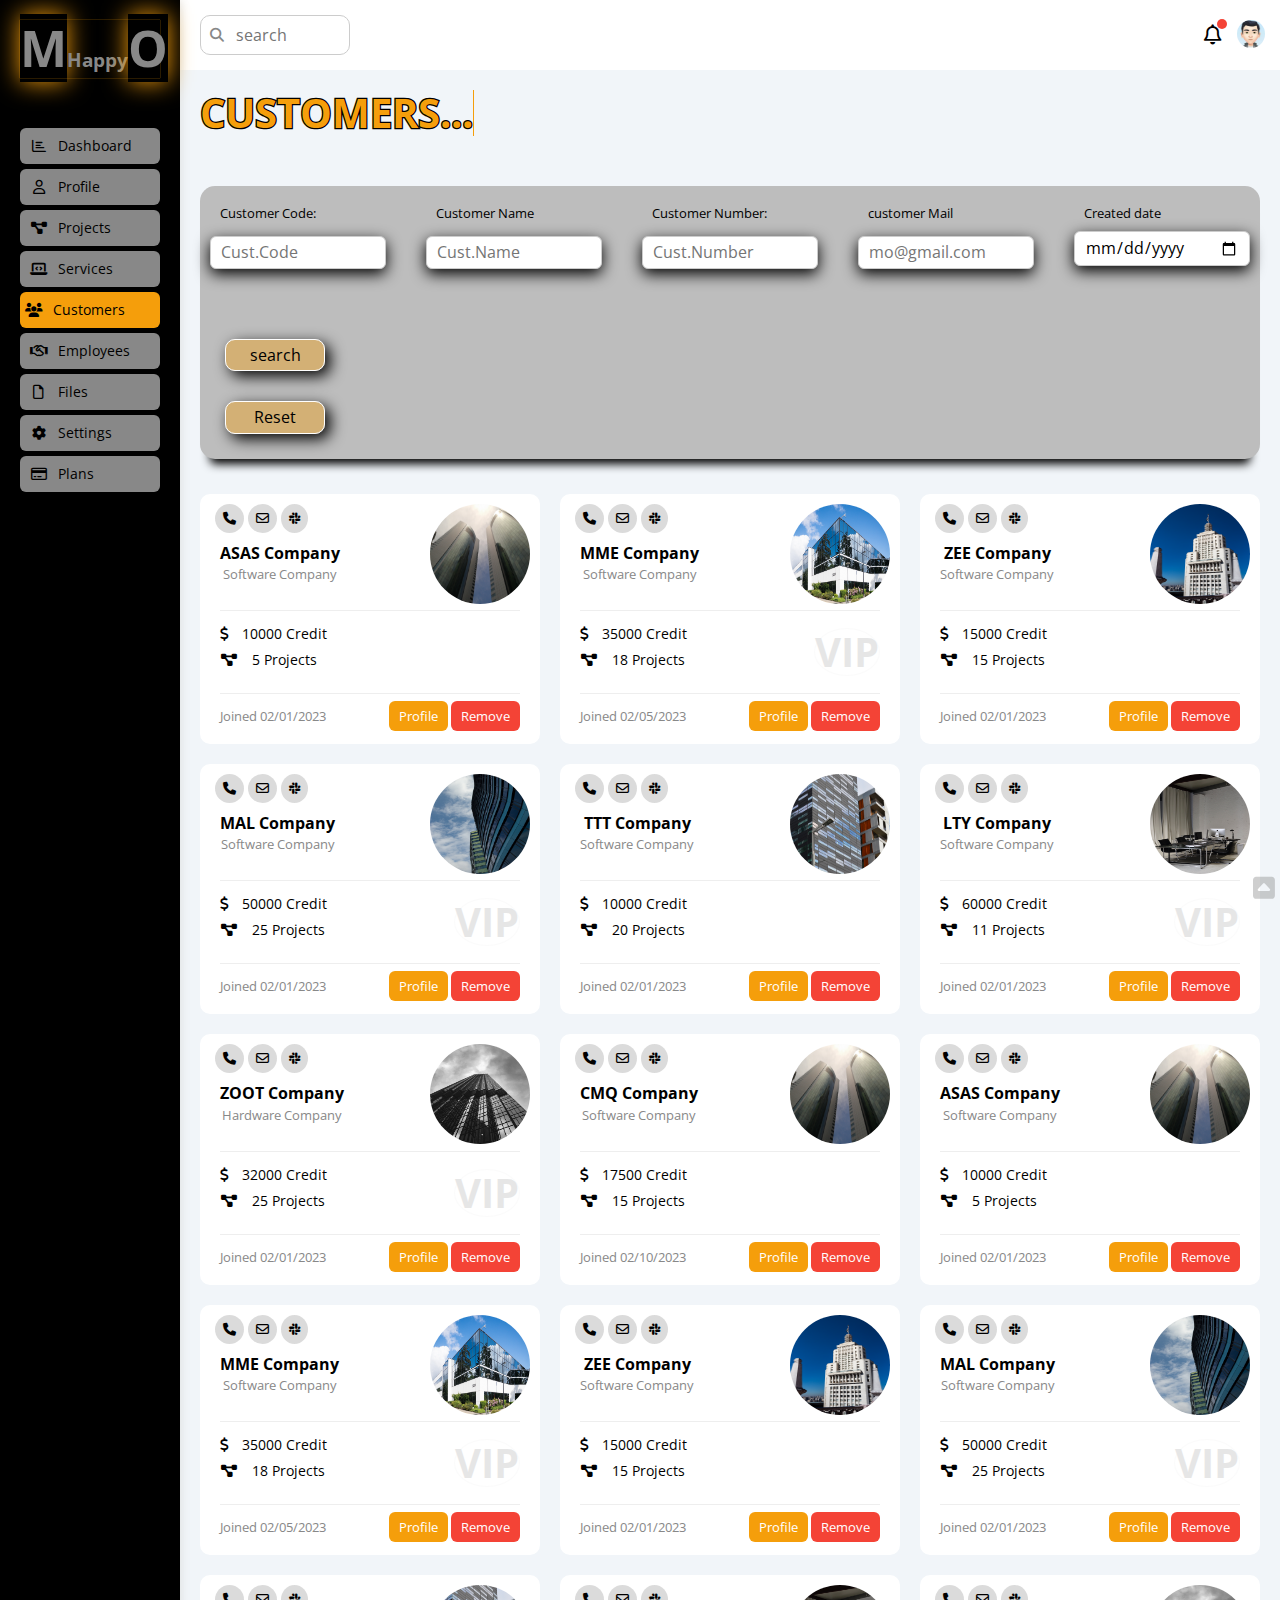
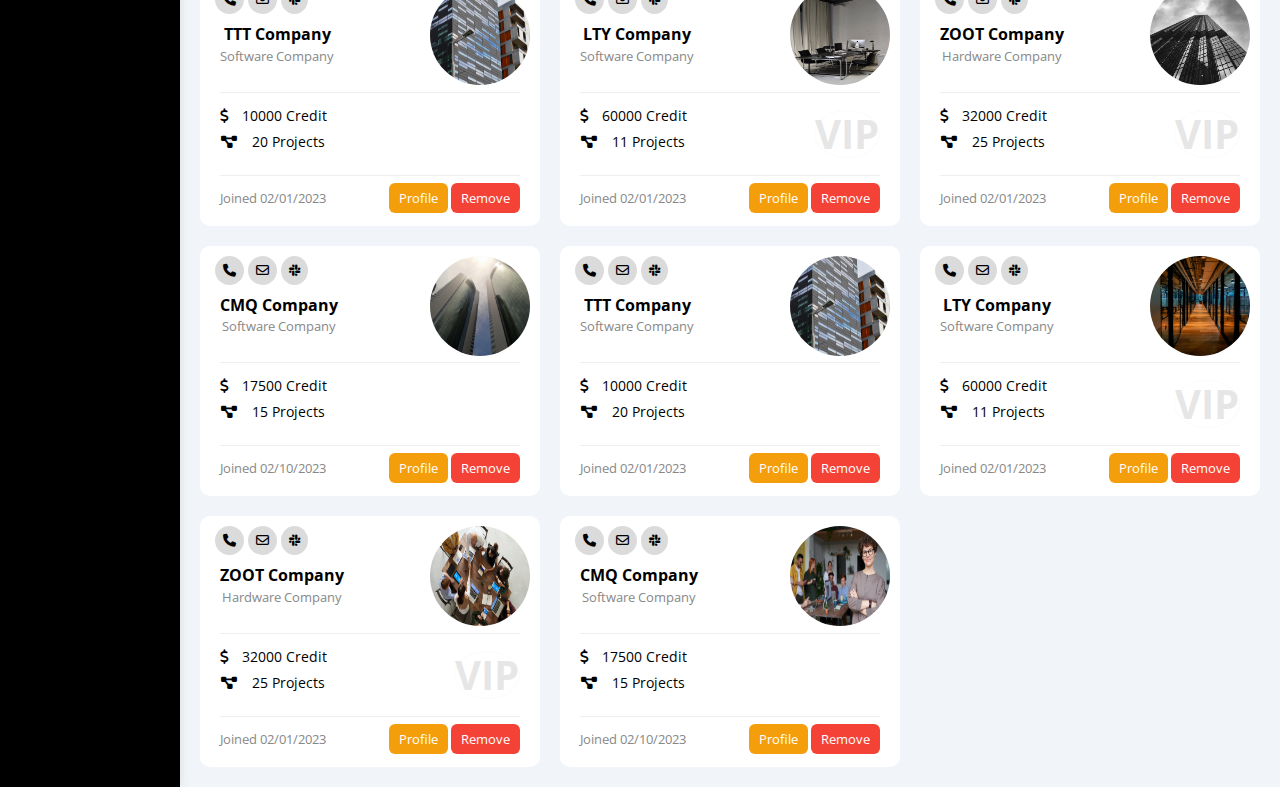
==== Customers.html @ 17604e3a "push the system to public" ====
<!DOCTYPE html>
<html lang="en">
<head>
    <meta charset="UTF-8">
    <meta http-equiv="X-UA-Compatible" content="IE=edge">
    <meta name="viewport" content="width=device-width, initial-scale=1.0">
    <title>MoHappy</title>
    <!-- icons file -->
    <link rel="stylesheet" href="css/normalized.css">
    <link rel="stylesheet" href="css/all.min.css">
    <link rel="stylesheet" href="css/framework.css">
    <link rel="stylesheet" href="css/master.css">
    <!-- google font -->
    <link rel="preconnect" href="https://fonts.googleapis.com">
    <link rel="preconnect" href="https://fonts.gstatic.com" crossorigin>
    <link href="https://fonts.googleapis.com/css2?family=Open+Sans:wght@400;700&family=Rowdies:wght@300;400&family=Work+Sans:ital,wght@0,100;0,300;0,400;0,500;0,600;0,700;0,800;1,100;1,800;1,900&display=swap" rel="stylesheet">
</head>
<body>
   <div class="page d-flex ">
    <div class="sidebar bg-white p-20 po-rel">
        <h3 class="po-rel txt-c mt-0"><span>M</span>Happy<span>O</span></h3>
        <ul>
          <li>
              <a class="d-flex align-center fs-14 c-black rad-6 p-10" href="index.html">
                <i class="fa-regular fa-chart-bar fa-fw"></i>
                <span>Dashboard</span>
              </a>
            </li>
            <li>
              <a class="d-flex align-center fs-14 c-black rad-6 p-10" href="profile.html">
                <i class="fa-regular fa-user fa-fw"></i>
                <span>Profile</span>
              </a>
            </li>
            <li>
              <a class="d-flex align-center fs-14 c-black rad-6 p-10" href="projects.html">
                <i class="fa-solid fa-diagram-project fa-fw"></i>
                <span>Projects</span>
              </a>
            </li>
            <li>
              <a class=" d-flex align-center fs-14 c-black rad-6 p-10" href="Services.html">
                <i class="fa-solid fa-laptop-code fa-fw"></i>
                <span>Services</span>
              </a>
            </li>
            <li>
              <a class="active d-flex align-center fs-14 c-black rad-6 p-10" href="Customers.html">
                <i class="fa-solid fa-users fa-fw"></i>
                <span>Customers</span>
              </a>
            </li>
            <li>
              <a class="d-flex align-center fs-14 c-black rad-6 p-10" href="Employees.html">
                <i class="fa-regular fa-handshake fa-fw"></i>
                <span>Employees</span>
              </a>
            </li>
            <li>
              <a class="d-flex align-center fs-14 c-black rad-6 p-10" href="files.html">
                <i class="fa-regular fa-file fa-fw"></i>
                <span>Files</span>
              </a>
            </li>
            <li>
              <a class="d-flex align-center fs-14 c-black rad-6 p-10" href="settings.html">
                <i class="fa-solid fa-gear fa-fw"></i>
                <span>Settings</span>
              </a>
            </li>
            <li>
              <a class="d-flex align-center fs-14 c-black rad-6 p-10" href="plans.html">
                <i class="fa-regular fa-credit-card fa-fw"></i>
                <span>Plans</span>
              </a>
            </li>
      </ul>
    </div>
    <a href="#head">
      <i class="arrow fa-solid fa-square-caret-up"></i>
    </a>
    <div class="content w-full ov-hd">
      <div  id="head" class="head bg-white p-15 between-flex">
        <div class="search po-rel">
          <input class="p-10 bord rad-10" type="search" placeholder="search">
        </div>
        <div class="icons d-flex align-center">
          <span class="notifications po-rel ">
            <i class="fa-regular fa-bell fa-lg"></i>
          </span>
          <img src="imgs/ava.png" alt="">
        </div>
      </div>
      <!-- end head  -->
      <h1 data-text="Customers..." class="po-rel">Customers...</h1>
      <!-- start inputs  -->
      <div class="inputs d-grid m-20 mb-25 p-10 bg-white rad-10">
        <div class="mb-15">
          <label class="fs-13 c-black d-block mb-5 p-10  curs" for="second-in">Customer Code:</label>
          <input
            class="input-serach b-none border-ccc p-10 rad-6 d-block w-full btn-shape"
            type="search"
            id="second-in"
            placeholder="Cust.Code"
          >
        </div>
        <div class="mb-15">
          <label class="fs-13 c-black d-block mb-5 p-10 curs" for="third-in">Customer Name</label>
          <input
            class="input-serach b-none border-ccc p-10 rad-6 d-block w-full btn-shape"
            id="third-in"
            type="search"
            placeholder="Cust.Name"
          >
        </div>
        <div class="mb-15">
          <label class="fs-13 c-black d-block mb-5 p-10  curs" for="first-in">Customer Number:</label>
          <input
            class="input-serach b-none border-ccc p-10 rad-6 d-block w-full btn-shape"
            type="search"
            id="first-in"
            placeholder="Cust.Number"
          >
        </div>
        <div class="mb-15">
          <label class="fs-13 c-black d-block mb-5 p-10 curs" for="fourth-in">customer Mail</label>
          <input
            class="input-serach b-none border-ccc p-10 rad-6 d-block w-full btn-shape"
            type="email"
            id="fourth-in"
            placeholder="mo@gmail.com"
            
          >
        </div>
        <div class="mb-15">
          <label class="fs-13 c-black d-block p-10 curs" for="last">Created date</label>
          <input
            class="input-serach b-none border-ccc p-10 rad-6 d-block w-full btn-shape"
            id="last"
            type="date"
          >
        </div>
        <div class="">
          <input  class="sumbit curs btn-shape m-15" type="submit" value="search">
          <input  class="sumbit curs btn-shape m-15" type="reset">
        </div>
      </div>
      <!-- end inputs  -->
      <div class="Customers-page d-grid m-20 gap-20">
        <div class="customer bg-white p-20 po-rel rad-10 trans heig-100 hov">
            <div class="contact">
            <i class="fa-solid fa-phone"></i>
            <i class="fa-regular fa-envelope"></i>
            <i class="fa-brands fa-slack"></i>
            </div>
            <div class="txt-c">
                <img class="rad-half w-100p hei-100 mt-10 mb-10" src="imgs/comp8.jpg" alt="">
                <h4 class="m-0">ASAS Company</h4>
                <p class="c-grey fs-13 mt-5 mb-0">Software Company</p>
            </div>
            <div class="icons po-rel fs-14 ">
                <div class="mb-10">
                  <i class="fa-solid fa-dollar-sign"></i>
                    <span>10000 Credit</span>
                </div>
                <div class="mb-10">
                  <i class="fa-solid fa-diagram-project fa-fw"></i>
                  <span>5 Projects</span>
                </div>
            </div>
            <div class="info between-flex fs-13">
                <span class="c-grey">Joined 02/01/2023</span>
                <div>
                  <a class="bg-orange c-white btn-shape" href="profile.html">Profile</a>
                  <a class="bg-red c-white btn-shape" href="#">Remove</a>
                </div>
              </div>
        </div>
        <div class="customer bg-white p-20 po-rel rad-10 trans heig-100 hov">
            <div class="contact">
            <i class="fa-solid fa-phone"></i>
            <i class="fa-regular fa-envelope"></i>
            <i class="fa-brands fa-slack"></i>
            </div>
            <div class="txt-c">
                <img class="rad-half w-100p hei-100 mt-10 mb-10" src="imgs/comp3.jpg" alt="">
                <h4 class="m-0">MME Company</h4>
                <p class="c-grey fs-13 mt-5 mb-0">Software Company</p>
            </div>
            <div class="icons po-rel fs-14 ">
                <div class="mb-10">
                  <i class="fa-solid fa-dollar-sign"></i>
                    <span>35000 Credit</span>
                </div>
                <div class="mb-10">
                  <i class="fa-solid fa-diagram-project fa-fw"></i>
                  <span>18 Projects</span>
                </div>
                <span class="vip fw-bold c-grey">VIP</span>
            </div>
            <div class="info between-flex fs-13">
                <span class="c-grey">Joined 02/05/2023</span>
                <div>
                  <a class="bg-orange c-white btn-shape" href="profile.html">Profile</a>
                  <a class="bg-red c-white btn-shape" href="#">Remove</a>
                </div>
              </div>
        </div>
        <div class="customer bg-white p-20 po-rel rad-10 trans heig-100 hov">
            <div class="contact">
            <i class="fa-solid fa-phone"></i>
            <i class="fa-regular fa-envelope"></i>
            <i class="fa-brands fa-slack"></i>
            </div>
            <div class="txt-c">
              <img class="rad-half w-100p hei-100 mt-10 mb-10" src="imgs/comp2.jpg" alt="">
              <h4 class="m-0">ZEE Company</h4>
              <p class="c-grey fs-13 mt-5 mb-0">Software Company</p>
          </div>
            <div class="icons po-rel fs-14 ">
                <div class="mb-10">
                  <i class="fa-solid fa-dollar-sign"></i>
                    <span>15000 Credit</span>
                </div>
                <div class="mb-10">
                  <i class="fa-solid fa-diagram-project fa-fw"></i>
                  <span>15 Projects</span>
                </div>
            </div>
            <div class="info between-flex fs-13">
                <span class="c-grey">Joined 02/01/2023</span>
                <div>
                  <a class="bg-orange c-white btn-shape" href="profile.html">Profile</a>
                  <a class="bg-red c-white btn-shape" href="#">Remove</a>
                </div>
              </div>
        </div>
        <div class="customer bg-white p-20 po-rel rad-10 trans heig-100 hov">
            <div class="contact">
            <i class="fa-solid fa-phone"></i>
            <i class="fa-regular fa-envelope"></i>
            <i class="fa-brands fa-slack"></i>
            </div>
            <div class="txt-c">
              <img class="rad-half w-100p hei-100 mt-10 mb-10" src="imgs/comp6.jpg" alt="">
              <h4 class="m-0">MAL  Company</h4>
              <p class="c-grey fs-13 mt-5 mb-0">Software Company</p>
          </div>
            <div class="icons po-rel fs-14 ">
                <div class="mb-10">
                  <i class="fa-solid fa-dollar-sign"></i>
                    <span>50000 Credit</span>
                </div>
                <div class="mb-10">
                  <i class="fa-solid fa-diagram-project fa-fw"></i>
                  <span>25 Projects</span>
                </div>
               
                <span class="vip fw-bold c-grey">VIP</span>
            </div>
            <div class="info between-flex fs-13">
                <span class="c-grey">Joined 02/01/2023</span>
                <div>
                  <a class="bg-orange c-white btn-shape" href="profile.html">Profile</a>
                  <a class="bg-red c-white btn-shape" href="#">Remove</a>
                </div>
              </div>
        </div>
        <div class="customer bg-white p-20 po-rel rad-10 trans heig-100 hov">
            <div class="contact">
            <i class="fa-solid fa-phone"></i>
            <i class="fa-regular fa-envelope"></i>
            <i class="fa-brands fa-slack"></i>
            </div>
            <div class="txt-c">
                <img class="rad-half w-100p hei-100 mt-10 mb-10" src="imgs/comp4.jpg" alt="">
                <h4 class="m-0">TTT Company</h4>
                <p class="c-grey fs-13 mt-5 mb-0">Software Company</p>
            </div>
            <div class="icons po-rel fs-14 ">
                <div class="mb-10">
                  <i class="fa-solid fa-dollar-sign"></i>
                    <span>10000 Credit</span>
                </div>
                <div class="mb-10">
                  <i class="fa-solid fa-diagram-project fa-fw"></i>
                  <span>20 Projects</span>
                </div>
            </div>
            <div class="info between-flex fs-13">
                <span class="c-grey">Joined 02/01/2023</span>
                <div>
                  <a class="bg-orange c-white btn-shape" href="profile.html">Profile</a>
                  <a class="bg-red c-white btn-shape" href="#">Remove</a>
                </div>
              </div>
        </div>
        <div class="customer bg-white p-20 po-rel rad-10 trans heig-100 hov">
            <div class="contact">
            <i class="fa-solid fa-phone"></i>
            <i class="fa-regular fa-envelope"></i>
            <i class="fa-brands fa-slack"></i>
            </div>
            <div class="txt-c">
                <img class="rad-half w-100p hei-100 mt-10 mb-10" src="imgs/comp7.jpg" alt="">
                <h4 class="m-0">LTY Company</h4>
                <p class="c-grey fs-13 mt-5 mb-0">Software Company</p>
            </div>
            <div class="icons po-rel fs-14 ">
                <div class="mb-10">
                  <i class="fa-solid fa-dollar-sign"></i>
                    <span>60000 Credit</span>
                </div>
                <div class="mb-10">
                  <i class="fa-solid fa-diagram-project fa-fw"></i>
                  <span>11 Projects</span>
                </div>
                <span class="vip fw-bold c-grey">VIP</span>
            </div>
            <div class="info between-flex fs-13">
                <span class="c-grey">Joined 02/01/2023</span>
                <div>
                  <a class="bg-orange c-white btn-shape" href="profile.html">Profile</a>
                  <a class="bg-red c-white btn-shape" href="#">Remove</a>
                </div>
              </div>
        </div>
        <div class="customer bg-white p-20 po-rel rad-10 trans heig-100 hov">
            <div class="contact">
            <i class="fa-solid fa-phone"></i>
            <i class="fa-regular fa-envelope"></i>
            <i class="fa-brands fa-slack"></i>
            </div>
            <div class="txt-c">
                <img class="rad-half w-100p hei-100 mt-10 mb-10" src="imgs/comp9.jpg" alt="">
                <h4 class="m-0">ZOOT Company</h4>
                <p class="c-grey fs-13 mt-5 mb-0">Hardware Company</p>
            </div>
            <div class="icons po-rel fs-14 ">
                <div class="mb-10">
                  <i class="fa-solid fa-dollar-sign"></i>
                    <span>32000 Credit</span>
                </div>
                <div class="mb-10">
                  <i class="fa-solid fa-diagram-project fa-fw"></i>
                  <span>25 Projects</span>
                </div>
                
                <span class="vip fw-bold c-grey">VIP</span>
            </div>
            <div class="info between-flex fs-13">
                <span class="c-grey">Joined 02/01/2023</span>
                <div>
                  <a class="bg-orange c-white btn-shape" href="profile.html">Profile</a>
                  <a class="bg-red c-white btn-shape" href="#">Remove</a>
                </div>
              </div>
        </div>
        <div class="customer bg-white p-20 po-rel rad-10 trans heig-100 hov">
            <div class="contact">
            <i class="fa-solid fa-phone"></i>
            <i class="fa-regular fa-envelope"></i>
            <i class="fa-brands fa-slack"></i>
            </div>
            <div class="txt-c">
                <img class="rad-half w-100p hei-100 mt-10 mb-10" src="imgs/comp8.jpg" alt="">
                <h4 class="m-0">CMQ Company</h4>
                <p class="c-grey fs-13 mt-5 mb-0">Software Company</p>
            </div>
            <div class="icons po-rel fs-14 ">
                <div class="mb-10">
                  <i class="fa-solid fa-dollar-sign"></i>
                    <span>17500 Credit</span>
                </div>
                <div class="mb-10">
                  <i class="fa-solid fa-diagram-project fa-fw"></i>
                  <span>15 Projects</span>
                </div>
            </div>
            <div class="info between-flex fs-13">
                <span class="c-grey">Joined 02/10/2023</span>
                <div>
                  <a class="bg-orange c-white btn-shape" href="profile.html">Profile</a>
                  <a class="bg-red c-white btn-shape" href="#">Remove</a>
                </div>
              </div>
        </div>
        <div class="customer bg-white p-20 po-rel rad-10 trans heig-100 hov">
            <div class="contact">
            <i class="fa-solid fa-phone"></i>
            <i class="fa-regular fa-envelope"></i>
            <i class="fa-brands fa-slack"></i>
            </div>
            <div class="txt-c">
                <img class="rad-half w-100p hei-100 mt-10 mb-10" src="imgs/comp8.jpg" alt="">
                <h4 class="m-0">ASAS Company</h4>
                <p class="c-grey fs-13 mt-5 mb-0">Software Company</p>
            </div>
            <div class="icons po-rel fs-14 ">
                <div class="mb-10">
                  <i class="fa-solid fa-dollar-sign"></i>
                    <span>10000 Credit</span>
                </div>
                <div class="mb-10">
                  <i class="fa-solid fa-diagram-project fa-fw"></i>
                  <span>5 Projects</span>
                </div>
            </div>
            <div class="info between-flex fs-13">
                <span class="c-grey">Joined 02/01/2023</span>
                <div>
                  <a class="bg-orange c-white btn-shape" href="profile.html">Profile</a>
                  <a class="bg-red c-white btn-shape" href="#">Remove</a>
                </div>
              </div>
        </div>
        <div class="customer bg-white p-20 po-rel rad-10 trans heig-100 hov">
            <div class="contact">
            <i class="fa-solid fa-phone"></i>
            <i class="fa-regular fa-envelope"></i>
            <i class="fa-brands fa-slack"></i>
            </div>
            <div class="txt-c">
                <img class="rad-half w-100p hei-100 mt-10 mb-10" src="imgs/comp3.jpg" alt="">
                <h4 class="m-0">MME Company</h4>
                <p class="c-grey fs-13 mt-5 mb-0">Software Company</p>
            </div>
            <div class="icons po-rel fs-14 ">
                <div class="mb-10">
                  <i class="fa-solid fa-dollar-sign"></i>
                    <span>35000 Credit</span>
                </div>
                <div class="mb-10">
                  <i class="fa-solid fa-diagram-project fa-fw"></i>
                  <span>18 Projects</span>
                </div>
                <span class="vip fw-bold c-grey">VIP</span>
            </div>
            <div class="info between-flex fs-13">
                <span class="c-grey">Joined 02/05/2023</span>
                <div>
                  <a class="bg-orange c-white btn-shape" href="profile.html">Profile</a>
                  <a class="bg-red c-white btn-shape" href="#">Remove</a>
                </div>
              </div>
        </div>
        <div class="customer bg-white p-20 po-rel rad-10 trans heig-100 hov">
            <div class="contact">
            <i class="fa-solid fa-phone"></i>
            <i class="fa-regular fa-envelope"></i>
            <i class="fa-brands fa-slack"></i>
            </div>
            <div class="txt-c">
              <img class="rad-half w-100p hei-100 mt-10 mb-10" src="imgs/comp2.jpg" alt="">
              <h4 class="m-0">ZEE Company</h4>
              <p class="c-grey fs-13 mt-5 mb-0">Software Company</p>
          </div>
            <div class="icons po-rel fs-14 ">
                <div class="mb-10">
                  <i class="fa-solid fa-dollar-sign"></i>
                    <span>15000 Credit</span>
                </div>
                <div class="mb-10">
                  <i class="fa-solid fa-diagram-project fa-fw"></i>
                  <span>15 Projects</span>
                </div>
            </div>
            <div class="info between-flex fs-13">
                <span class="c-grey">Joined 02/01/2023</span>
                <div>
                  <a class="bg-orange c-white btn-shape" href="profile.html">Profile</a>
                  <a class="bg-red c-white btn-shape" href="#">Remove</a>
                </div>
              </div>
        </div>
        <div class="customer bg-white p-20 po-rel rad-10 trans heig-100 hov">
            <div class="contact">
            <i class="fa-solid fa-phone"></i>
            <i class="fa-regular fa-envelope"></i>
            <i class="fa-brands fa-slack"></i>
            </div>
            <div class="txt-c">
              <img class="rad-half w-100p hei-100 mt-10 mb-10" src="imgs/comp6.jpg" alt="">
              <h4 class="m-0">MAL  Company</h4>
              <p class="c-grey fs-13 mt-5 mb-0">Software Company</p>
          </div>
            <div class="icons po-rel fs-14 ">
                <div class="mb-10">
                  <i class="fa-solid fa-dollar-sign"></i>
                    <span>50000 Credit</span>
                </div>
                <div class="mb-10">
                  <i class="fa-solid fa-diagram-project fa-fw"></i>
                  <span>25 Projects</span>
                </div>
               
                <span class="vip fw-bold c-grey">VIP</span>
            </div>
            <div class="info between-flex fs-13">
                <span class="c-grey">Joined 02/01/2023</span>
                <div>
                  <a class="bg-orange c-white btn-shape" href="profile.html">Profile</a>
                  <a class="bg-red c-white btn-shape" href="#">Remove</a>
                </div>
              </div>
        </div>
        <div class="customer bg-white p-20 po-rel rad-10 trans heig-100 hov">
            <div class="contact">
            <i class="fa-solid fa-phone"></i>
            <i class="fa-regular fa-envelope"></i>
            <i class="fa-brands fa-slack"></i>
            </div>
            <div class="txt-c">
                <img class="rad-half w-100p hei-100 mt-10 mb-10" src="imgs/comp4.jpg" alt="">
                <h4 class="m-0">TTT Company</h4>
                <p class="c-grey fs-13 mt-5 mb-0">Software Company</p>
            </div>
            <div class="icons po-rel fs-14 ">
                <div class="mb-10">
                  <i class="fa-solid fa-dollar-sign"></i>
                    <span>10000 Credit</span>
                </div>
                <div class="mb-10">
                  <i class="fa-solid fa-diagram-project fa-fw"></i>
                  <span>20 Projects</span>
                </div>
            </div>
            <div class="info between-flex fs-13">
                <span class="c-grey">Joined 02/01/2023</span>
                <div>
                  <a class="bg-orange c-white btn-shape" href="profile.html">Profile</a>
                  <a class="bg-red c-white btn-shape" href="#">Remove</a>
                </div>
              </div>
        </div>
        <div class="customer bg-white p-20 po-rel rad-10 trans heig-100 hov">
            <div class="contact">
            <i class="fa-solid fa-phone"></i>
            <i class="fa-regular fa-envelope"></i>
            <i class="fa-brands fa-slack"></i>
            </div>
            <div class="txt-c">
                <img class="rad-half w-100p hei-100 mt-10 mb-10" src="imgs/comp7.jpg" alt="">
                <h4 class="m-0">LTY Company</h4>
                <p class="c-grey fs-13 mt-5 mb-0">Software Company</p>
            </div>
            <div class="icons po-rel fs-14 ">
                <div class="mb-10">
                  <i class="fa-solid fa-dollar-sign"></i>
                    <span>60000 Credit</span>
                </div>
                <div class="mb-10">
                  <i class="fa-solid fa-diagram-project fa-fw"></i>
                  <span>11 Projects</span>
                </div>
                <span class="vip fw-bold c-grey">VIP</span>
            </div>
            <div class="info between-flex fs-13">
                <span class="c-grey">Joined 02/01/2023</span>
                <div>
                  <a class="bg-orange c-white btn-shape" href="profile.html">Profile</a>
                  <a class="bg-red c-white btn-shape" href="#">Remove</a>
                </div>
              </div>
        </div>
        <div class="customer bg-white p-20 po-rel rad-10 trans heig-100 hov">
            <div class="contact">
            <i class="fa-solid fa-phone"></i>
            <i class="fa-regular fa-envelope"></i>
            <i class="fa-brands fa-slack"></i>
            </div>
            <div class="txt-c">
                <img class="rad-half w-100p hei-100 mt-10 mb-10" src="imgs/comp9.jpg" alt="">
                <h4 class="m-0">ZOOT Company</h4>
                <p class="c-grey fs-13 mt-5 mb-0">Hardware Company</p>
            </div>
            <div class="icons po-rel fs-14 ">
                <div class="mb-10">
                  <i class="fa-solid fa-dollar-sign"></i>
                    <span>32000 Credit</span>
                </div>
                <div class="mb-10">
                  <i class="fa-solid fa-diagram-project fa-fw"></i>
                  <span>25 Projects</span>
                </div>
                
                <span class="vip fw-bold c-grey">VIP</span>
            </div>
            <div class="info between-flex fs-13">
                <span class="c-grey">Joined 02/01/2023</span>
                <div>
                  <a class="bg-orange c-white btn-shape" href="profile.html">Profile</a>
                  <a class="bg-red c-white btn-shape" href="#">Remove</a>
                </div>
              </div>
        </div>
        <div class="customer bg-white p-20 po-rel rad-10 trans heig-100 hov">
            <div class="contact">
            <i class="fa-solid fa-phone"></i>
            <i class="fa-regular fa-envelope"></i>
            <i class="fa-brands fa-slack"></i>
            </div>
            <div class="txt-c">
                <img class="rad-half w-100p hei-100 mt-10 mb-10" src="imgs/comp8.jpg" alt="">
                <h4 class="m-0">CMQ Company</h4>
                <p class="c-grey fs-13 mt-5 mb-0">Software Company</p>
            </div>
            <div class="icons po-rel fs-14 ">
                <div class="mb-10">
                  <i class="fa-solid fa-dollar-sign"></i>
                    <span>17500 Credit</span>
                </div>
                <div class="mb-10">
                  <i class="fa-solid fa-diagram-project fa-fw"></i>
                  <span>15 Projects</span>
                </div>
            </div>
            <div class="info between-flex fs-13">
                <span class="c-grey">Joined 02/10/2023</span>
                <div>
                  <a class="bg-orange c-white btn-shape" href="profile.html">Profile</a>
                  <a class="bg-red c-white btn-shape" href="#">Remove</a>
                </div>
              </div>
        </div>
        <div class="customer bg-white p-20 po-rel rad-10 trans heig-100 hov">
            <div class="contact">
            <i class="fa-solid fa-phone"></i>
            <i class="fa-regular fa-envelope"></i>
            <i class="fa-brands fa-slack"></i>
            </div>
            <div class="txt-c">
                <img class="rad-half w-100p hei-100 mt-10 mb-10" src="imgs/comp4.jpg" alt="">
                <h4 class="m-0">TTT Company</h4>
                <p class="c-grey fs-13 mt-5 mb-0">Software Company</p>
            </div>
            <div class="icons po-rel fs-14 ">
                <div class="mb-10">
                  <i class="fa-solid fa-dollar-sign"></i>
                    <span>10000 Credit</span>
                </div>
                <div class="mb-10">
                  <i class="fa-solid fa-diagram-project fa-fw"></i>
                  <span>20 Projects</span>
                </div>
            </div>
            <div class="info between-flex fs-13">
                <span class="c-grey">Joined 02/01/2023</span>
                <div>
                  <a class="bg-orange c-white btn-shape" href="profile.html">Profile</a>
                  <a class="bg-red c-white btn-shape" href="#">Remove</a>
                </div>
              </div>
        </div>
        <div class="customer bg-white p-20 po-rel rad-10 trans heig-100 hov">
            <div class="contact">
            <i class="fa-solid fa-phone"></i>
            <i class="fa-regular fa-envelope"></i>
            <i class="fa-brands fa-slack"></i>
            </div>
            <div class="txt-c">
                <img class="rad-half w-100p hei-100 mt-10 mb-10" src="imgs/comp20.jpg" alt="">
                <h4 class="m-0">LTY Company</h4>
                <p class="c-grey fs-13 mt-5 mb-0">Software Company</p>
            </div>
            <div class="icons po-rel fs-14 ">
                <div class="mb-10">
                  <i class="fa-solid fa-dollar-sign"></i>
                    <span>60000 Credit</span>
                </div>
                <div class="mb-10">
                  <i class="fa-solid fa-diagram-project fa-fw"></i>
                  <span>11 Projects</span>
                </div>
                <span class="vip fw-bold c-grey">VIP</span>
            </div>
            <div class="info between-flex fs-13">
                <span class="c-grey">Joined 02/01/2023</span>
                <div>
                  <a class="bg-orange c-white btn-shape" href="profile.html">Profile</a>
                  <a class="bg-red c-white btn-shape" href="#">Remove</a>
                </div>
              </div>
        </div>
        <div class="customer bg-white p-20 po-rel rad-10 trans heig-100 hov">
            <div class="contact">
            <i class="fa-solid fa-phone"></i>
            <i class="fa-regular fa-envelope"></i>
            <i class="fa-brands fa-slack"></i>
            </div>
            <div class="txt-c">
                <img class="rad-half w-100p hei-100 mt-10 mb-10" src="imgs/comp21.jpg" alt="">
                <h4 class="m-0">ZOOT Company</h4>
                <p class="c-grey fs-13 mt-5 mb-0">Hardware Company</p>
            </div>
            <div class="icons po-rel fs-14 ">
                <div class="mb-10">
                  <i class="fa-solid fa-dollar-sign"></i>
                    <span>32000 Credit</span>
                </div>
                <div class="mb-10">
                  <i class="fa-solid fa-diagram-project fa-fw"></i>
                  <span>25 Projects</span>
                </div>
                
                <span class="vip fw-bold c-grey">VIP</span>
            </div>
            <div class="info between-flex fs-13">
                <span class="c-grey">Joined 02/01/2023</span>
                <div>
                  <a class="bg-orange c-white btn-shape" href="profile.html">Profile</a>
                  <a class="bg-red c-white btn-shape" href="#">Remove</a>
                </div>
              </div>
        </div>
        <div class="customer bg-white p-20 po-rel rad-10 trans heig-100 hov">
            <div class="contact">
            <i class="fa-solid fa-phone"></i>
            <i class="fa-regular fa-envelope"></i>
            <i class="fa-brands fa-slack"></i>
            </div>
            <div class="txt-c">
                <img class="rad-half w-100p hei-100 mt-10 mb-10" src="imgs/comp22.jpg" alt="">
                <h4 class="m-0">CMQ Company</h4>
                <p class="c-grey fs-13 mt-5 mb-0">Software Company</p>
            </div>
            <div class="icons po-rel fs-14 ">
                <div class="mb-10">
                  <i class="fa-solid fa-dollar-sign"></i>
                    <span>17500 Credit</span>
                </div>
                <div class="mb-10">
                  <i class="fa-solid fa-diagram-project fa-fw"></i>
                  <span>15 Projects</span>
                </div>
            </div>
            <div class="info between-flex fs-13">
                <span class="c-grey">Joined 02/10/2023</span>
                <div>
                  <a class="bg-orange c-white btn-shape" href="profile.html">Profile</a>
                  <a class="bg-red c-white btn-shape" href="#">Remove</a>
                </div>
              </div>
        </div>
        
      </div>
    </div>
   </div>
</body>
</html>
---- css/normalized.css ----
/*! normalize.css v8.0.1 | MIT License | github.com/necolas/normalize.css */

/* Document
   ========================================================================== */

/**
 * 1. Correct the line height in all browsers.
 * 2. Prevent adjustments of font size after orientation changes in iOS.
 */

 html {
    line-height: 1.15; /* 1 */
    -webkit-text-size-adjust: 100%; /* 2 */
  }
  
  /* Sections
     ========================================================================== */
  
  /**
   * Remove the margin in all browsers.
   */
  
  body {
    margin: 0;
  }
  
  /**
   * Render the `main` element consistently in IE.
   */
  
  main {
    display: block;
  }
  
  /**
   * Correct the font size and margin on `h1` elements within `section` and
   * `article` contexts in Chrome, Firefox, and Safari.
   */
  
  h1 {
    font-size: 2em;
    margin: 0.67em 0;
  }
  
  /* Grouping content
     ========================================================================== */
  
  /**
   * 1. Add the correct box sizing in Firefox.
   * 2. Show the overflow in Edge and IE.
   */
  
  hr {
    box-sizing: content-box; /* 1 */
    height: 0; /* 1 */
    overflow: visible; /* 2 */
  }
  
  /**
   * 1. Correct the inheritance and scaling of font size in all browsers.
   * 2. Correct the odd `em` font sizing in all browsers.
   */
  
  pre {
    font-family: monospace, monospace; /* 1 */
    font-size: 1em; /* 2 */
  }
  
  /* Text-level semantics
     ========================================================================== */
  
  /**
   * Remove the gray background on active links in IE 10.
   */
  
  a {
    background-color: transparent;
  }
  
  /**
   * 1. Remove the bottom border in Chrome 57-
   * 2. Add the correct text decoration in Chrome, Edge, IE, Opera, and Safari.
   */
  
  abbr[title] {
    border-bottom: none; /* 1 */
    text-decoration: underline; /* 2 */
    text-decoration: underline dotted; /* 2 */
  }
  
  /**
   * Add the correct font weight in Chrome, Edge, and Safari.
   */
  
  b,
  strong {
    font-weight: bolder;
  }
  
  /**
   * 1. Correct the inheritance and scaling of font size in all browsers.
   * 2. Correct the odd `em` font sizing in all browsers.
   */
  
  code,
  kbd,
  samp {
    font-family: monospace, monospace; /* 1 */
    font-size: 1em; /* 2 */
  }
  
  /**
   * Add the correct font size in all browsers.
   */
  
  small {
    font-size: 80%;
  }
  
  /**
   * Prevent `sub` and `sup` elements from affecting the line height in
   * all browsers.
   */
  
  sub,
  sup {
    font-size: 75%;
    line-height: 0;
    position: relative;
    vertical-align: baseline;
  }
  
  sub {
    bottom: -0.25em;
  }
  
  sup {
    top: -0.5em;
  }
  
  /* Embedded content
     ========================================================================== */
  
  /**
   * Remove the border on images inside links in IE 10.
   */
  
  img {
    border-style: none;
  }
  
  /* Forms
     ========================================================================== */
  
  /**
   * 1. Change the font styles in all browsers.
   * 2. Remove the margin in Firefox and Safari.
   */
  
  button,
  input,
  optgroup,
  select,
  textarea {
    font-family: inherit; /* 1 */
    font-size: 100%; /* 1 */
    line-height: 1.15; /* 1 */
    margin: 0; /* 2 */
  }
  
  /**
   * Show the overflow in IE.
   * 1. Show the overflow in Edge.
   */
  
  button,
  input { /* 1 */
    overflow: visible;
  }
  
  /**
   * Remove the inheritance of text transform in Edge, Firefox, and IE.
   * 1. Remove the inheritance of text transform in Firefox.
   */
  
  button,
  select { /* 1 */
    text-transform: none;
  }
  
  /**
   * Correct the inability to style clickable types in iOS and Safari.
   */
  
  button,
  [type="button"],
  [type="reset"],
  [type="submit"] {
    -webkit-appearance: button;
  }
  
  /**
   * Remove the inner border and padding in Firefox.
   */
  
  button::-moz-focus-inner,
  [type="button"]::-moz-focus-inner,
  [type="reset"]::-moz-focus-inner,
  [type="submit"]::-moz-focus-inner {
    border-style: none;
    padding: 0;
  }
  
  /**
   * Restore the focus styles unset by the previous rule.
   */
  
  button:-moz-focusring,
  [type="button"]:-moz-focusring,
  [type="reset"]:-moz-focusring,
  [type="submit"]:-moz-focusring {
    outline: 1px dotted ButtonText;
  }
  
  /**
   * Correct the padding in Firefox.
   */
  
  fieldset {
    padding: 0.35em 0.75em 0.625em;
  }
  
  /**
   * 1. Correct the text wrapping in Edge and IE.
   * 2. Correct the color inheritance from `fieldset` elements in IE.
   * 3. Remove the padding so developers are not caught out when they zero out
   *    `fieldset` elements in all browsers.
   */
  
  legend {
    box-sizing: border-box; /* 1 */
    color: inherit; /* 2 */
    display: table; /* 1 */
    max-width: 100%; /* 1 */
    padding: 0; /* 3 */
    white-space: normal; /* 1 */
  }
  
  /**
   * Add the correct vertical alignment in Chrome, Firefox, and Opera.
   */
  
  progress {
    vertical-align: baseline;
  }
  
  /**
   * Remove the default vertical scrollbar in IE 10+.
   */
  
  textarea {
    overflow: auto;
  }
  
  /**
   * 1. Add the correct box sizing in IE 10.
   * 2. Remove the padding in IE 10.
   */
  
  [type="checkbox"],
  [type="radio"] {
    box-sizing: border-box; /* 1 */
    padding: 0; /* 2 */
  }
  
  /**
   * Correct the cursor style of increment and decrement buttons in Chrome.
   */
  
  [type="number"]::-webkit-inner-spin-button,
  [type="number"]::-webkit-outer-spin-button {
    height: auto;
  }
  
  /**
   * 1. Correct the odd appearance in Chrome and Safari.
   * 2. Correct the outline style in Safari.
   */
  
  [type="search"] {
    -webkit-appearance: textfield; /* 1 */
    outline-offset: -2px; /* 2 */
  }
  
  /**
   * Remove the inner padding in Chrome and Safari on macOS.
   */
  
  [type="search"]::-webkit-search-decoration {
    -webkit-appearance: none;
  }
  
  /**
   * 1. Correct the inability to style clickable types in iOS and Safari.
   * 2. Change font properties to `inherit` in Safari.
   */
  
  ::-webkit-file-upload-button {
    -webkit-appearance: button; /* 1 */
    font: inherit; /* 2 */
  }
  
  /* Interactive
     ========================================================================== */
  
  /*
   * Add the correct display in Edge, IE 10+, and Firefox.
   */
  
  details {
    display: block;
  }
  
  /*
   * Add the correct display in all browsers.
   */
  
  summary {
    display: list-item;
  }
  
  /* Misc
     ========================================================================== */
  
  /**
   * Add the correct display in IE 10+.
   */
  
  template {
    display: none;
  }
  
  /**
   * Add the correct display in IE 10.
   */
  
  [hidden] {
    display: none;
  }
---- css/framework.css ----
/* start variables  */
:root {
    --blue-color: #0075ff;
    --blue-alt-color: #0d69d5;
    --orange-color: #f59e0b;
    --green-color: #22c55e;
    --red-color: #f44336;
    --grey-color: #888;
 }
/* end variables  */
/* start box  */
.d-block {
    display: block;
}
.d-inblock {
    display: inline-block;
}
.d-flex {
    display: flex;
}
.align-center {
    align-items: center;
}
.space-between {
    justify-content: space-between;
}
.d-grid {
    display: grid;
}
.gap-1 {
    gap: 15px;
}
.gap-20 {
    gap: 20px;
}
@media (max-width: 767px) {
    .block-mobile {
        display: block;
    }
}
/* end box  */

/* start padding + margins */
.p-10 {
    padding: 10px;
}
.p-20 {
    padding: 20px;
}
.p-15 {
    padding: 15px;
}
.pt-10 {
    padding-top: 10px;
}
.pt-15 {
    padding-top: 15px;
}
.pt-20 {
    padding-top: 20px;
}
.pb-10 {
    padding-bottom: 10px;
}
.pb-15 {
    padding-bottom: 15px;
}
.pb-20 {
    padding-bottom: 20px;
}
.pl-15 {
    padding-left: 15px;
}
.ma-auto {
    margin: auto;
}
.m-0 {
    margin: 0;
}
.m-15 {
    margin: 15px;
}
.m-20 {
    margin: 20px;
}
.mt-0 {
    margin-top: 0;
}
.mt-10- {
    margin-top: -10px;
}
.mt-5 {
    margin-top: 5px;
}
.mt-10 {
    margin-top: 10px;
}
.mt-20 {
    margin-top: 20px;
}
.mt-25 {
    margin-top: 25px;
}
.mt-35 {
    margin-top: 35px;
}
.mt-250 {
    margin-top: 250px;
}
.mr-10 {
    margin-right: 10px;
}
.mr-15 {
    margin-right: 15px;
}
.mb-5 {
    margin-bottom: 5px;

}
.mb-10 {
    margin-bottom: 10px;

}
.mb-15 {
    margin-bottom: 15px;

}
.mb-20 {
    margin-bottom: 20px;
}
.mb-25 {
    margin-bottom: 25px;
}
.mle-10 {
    margin-left: 10px;
}
.mle-20 {
    margin-left: 20px;
}
.mle-30 {
    margin-left: 10px;
}
.mri-20 {
    margin-right: 20px;
}
/* end padding + margins */

/* start colors */
.bg-white {
    background-color: white;
}
.bg-eee {
    background-color: #eee;
}
.bg-eeee {
    background-color: #aeabab;
}
.bg-orange {
    background-color: var(--orange-color);
}
.bg-red {
    background-color: var(--red-color);
}
.bg-grey {
    background-color: var(--grey-color);
}
.bg-black {
    background-color: black;
}
.bg-green {
    background-color: var(--green-color);
}
.bg-pl1 {
    background-color: rgb(245 158 11 / 20%)
}
.bg-pl2 {
    background-color: rgb(245 158 11 / 40%)
}
.bg-pl3 {
    background-color: rgb(245 158 11 / 60%)
}
.c-green {
    color: var(--green-color);
}
.c-black  {
    color: black;
}
.c-grey {
    color: var(--grey-color);
}
.c-white {
    color: white;
}
.c-orange {
    color: var(--orange-color);
}
.c-red {
    color: var(--red-color);
}
/* end colors */

/* start positions */
.po-rel {
    position: relative;
}
.p-absolute {
    position: absolute;
}
/* end positions */

/* start fonts */
.txt-c {
    text-align: center;
}
.fs-10 {
    font-size: 10px;
}
.fs-14 {
    font-size: 14px;
}
.fs-13 {
    font-size: 13px;
}
.fs-15 {
    font-size: 15px;
}
.fs-25 {
    font-size: 25px;
}
.fw-bold {
    font-weight: bold;
}
.fw-normal {
    font-weight: normal;
}
@media (max-width: 767px) {
    .txt-c-moblie
     {
        text-align: center;
    }
    .mt-5mob {
        margin-top: 5px;
    }
}
/* end fonts */

/* start borders */
.bord {
    border: 1px solid #ccc;
}
.border-ccc {
    border: 1px solid #ccc;
}
.border-eee {
    border: 1px solid #eee;
}
.bor-none {
    border: none;
}
.rad-6 {
    border-radius: 6px;
}
.rad-10 {
    border-radius: 10px;
}
.rad-15 {
    border-radius: 15px;
}
.rad-half {
    border-radius: 50%;
}
.box-sh10 {
    box-shadow: 0 0 1px var(--grey-color);
}
.box-sh20 {
    box-shadow: 0 0 20px var(--grey-color);
}
.box-sh30 {
    box-shadow: 0 0 30px var(--grey-color);
}
/* end borders */

/* start width  */
.w-full {
    width: 100%;
}
.w-100p {
    width: 100px;
}
.ov-hd {
    overflow: hidden;
}
.w-fit {
    width: fit-content;
}
@media (max-width: 767px) {
    .hide-mobile {
        display: none;
    }
}
/* end width  */
/* start heigh  */
.heig-100 {
    height: 100%;
}
.hei-100p {
    height: 100px;
}
/* end heigh  */
/* start transistion */
.trans {
transition: 1s;
}
.trans-5 {
    transition: .5s;
}
/* end transistion */

/* start componants  */
.center-flex {
    display: flex;
    align-items: center;
    justify-content: center;
}
.between-flex {
    display: flex;
    align-items: center;
    justify-content: space-between;
}
.wrap {
    flex-wrap: wrap;
}
.btn-shape {
    padding: 6px 10px;
    border-radius: 6px;
}
.bt-sh {
    background-color: rgb(219, 212, 212);
    color: black;
    padding: 6px 10px;
    border-radius: 6px;
    transition: .5s;
    /* color: white;
    background-color: var(--green-color); */
}
.bt-hov:hover {
    background-color: var(--orange-color);
    color: white;
}
.plan-hov {
    box-shadow: 0 0 30px var(--grey-color);
    border-radius: 15px;
    transform: translateY(-10px);
    height: calc(100% + 12px);
}
.img-mohappy {
    width: 70px;
    height: 70px;
    border-radius: 50%;
    border: 5px solid rgb(245 158 11 / 100%);
    box-shadow: 0 0 10px rgb(245 158 11 / 60%);
}
.inputs {
    grid-template-columns: repeat(auto-fill, minmax(150px, 1fr));
    gap: 40px;
    transform: translateY(-10px);
    box-shadow: 0px 15px 10px -10px black;
    border-radius: 15px;
    background-color: #bdbdbd;
}
.input-serach {
    /* width: 100px; */
    transition: 1s;
    box-shadow: 0 5px 15px 0px black;
}
.input-serach:focus {
    width: calc(100% + 10px);
    border-radius: 5px;
    background-color: rgb(245 158 11 / 40%);
    box-shadow: 5px 10px 15px 0px black;
}
input:focus::placeholder {
    opacity: 0;
}
@media (max-width: 767px) {
    .inputs {
        gap: 0;
    }
    .input-serach:focus {
        width: 100%;
    }
}
.sumbit {
    border: 1px solid white;
    border-radius: 10PX;
    width: 100px;
    color: black;
    background-color: rgb(245 158 11 / 40%);
    box-shadow: 5px 5px 15px 0px black;

}
.curs:hover {
    cursor: pointer;
}
.arrow {
    font-weight: 900;
    font-size: 25px;
    position: fixed;
    right: 5px;
    bottom: 0;
    opacity: .4;
    z-index: 10000;
    transition: 1s;
    color: var(--grey-color);
}
.arrow:hover {
    opacity: 1;
    color: var(--orange-color);
    animation: move-up-arr .3s linear infinite alternate;
}
@keyframes move-up-arr {
    100% {
        transform: translateY(-3px);
    }
}
/* .plan-sid {
    position: absolute;
    left: 10px;
    top: 500px;
    padding: 10px;
    align-items: center;
    margin: 10px;
    display: flex;
    width: 140px;
} */
/* end componants  */
---- css/master.css ----
/* start variables  */
:root {
    --blue-color: #0075ff;
    --blue-alt-color: #0d69d5;
    --orange-color: #f59e0b;
    --green-color: #22c55e;
    --red-color: #f44336;
    --grey-color: #888;
 }

/* end variables  */
/* start global */
* {
    -webkit-box-sizing: border-box;
    -moz-box-sizing: border-box;
    box-sizing: border-box;
}
html {
    scroll-behavior: smooth;
}
::-webkit-scrollbar {
    width: 15px;
}
::-webkit-scrollbar-track {
    background: rgb(166, 166, 166);
}
::-webkit-scrollbar-thumb {
    background: var(--grey-color);
    border-radius: 50px;
    /* box-shadow: 0 5px 15px var(--grey-color); */
}
::-webkit-scrollbar-thumb:hover {
    border-radius: 50px;
    background: linear-gradient(rgb(108, 88, 27) , rgb(245 158 11 / 80%  ));
    /* box-shadow: 0 5px 5px var(--grey-color); */
  }
body {
    font-family: 'Open Sans', sans-serif;
    margin: 0;
}
*:focus {
    outline: none;
}
a {
    text-decoration: none;
}
ul {
    list-style: none;
    padding: 0;
}
.page {
    background-color: #f1f5f9;
    min-height: 200vh;
}
/* start hover  */
.hov:hover
{
    box-shadow: 0 0 30px var(--grey-color);
    border-radius: 15px;
    transform: translateY(-10px);
    height: calc(100% + 12px);
}
/* end hover  */
/* start sidebar  */
.sidebar {
    width: 180px;
    box-shadow: 0 0 10px #ddd;
    background-color: black;
}
.sidebar > h3 {
    margin-bottom: 50px;
    animation: happy 6s linear infinite alternate;
    position: relative;
    color: var(--grey-color);
    box-shadow: 0 0 1px var(--orange-color);

}
.sidebar h3 span {
font-size: 50px;
box-shadow: 0 0 25px var(--orange-color);
}

/* .sidebar > h3::before,
.sidebar > h3::after {
  content: "";
  background-color: var(--orange-color);
  transform: translateX(-50%);
  position: absolute;
  left: 50%;
} */
/* .sidebar > h3::before {
  width: 80px;
  height: 2px;
  bottom: -20px;
} */
.sidebar > h3::after {
  bottom: -29px;
  width: 10px;
  height: 10px;
  border-radius: 50%;
  border: 4px solid var(--grey-color);
}
.sidebar ul li a.active,
.sidebar ul li a:hover  {
    background-color: var(--orange-color);
    padding-left: 5px;
}
.sidebar ul li a {
    transition: .5s;
    margin-bottom: 5px;
    background-color: var(--grey-color);
}
.sidebar ul li a span{
    font-size: 14px;
    margin-left: 10px;
}
@media (max-width: 767px) {
    .sidebar {
        width: 60px;
        padding: 10px;
        width: 80px;
    }
    .sidebar > h3 {
    font-size: 10px;
    margin-bottom: 90px;
    transform: translateX(-74px);
    ROTATE: 270deg;
    box-shadow: 0 0 0;
    animation: none;
    }
    .sidebar > h3::before,
    .sidebar > h3::after {
        display: none;
    }
    .sidebar ul li a span {
        display: none;
    }
}
/* end sidebar  */

/* start content  */
.content {
overflow: hidden;
}
.head .search::before {
    font-family: var(--fa-style-family-classic);
    content: "\F002";
    font-weight: 900;
    position: absolute;
    left: 15px;
    top: 50%;
    transform: translateY(-50%);
    font-size: 14px;    
    color: var(--grey-color);
}   
.head .search input {
    margin-left: 5px;
    width: 150px;
    padding-left: 35px;
    transition:  1s;
}
.head .search input:focus {
    width: 175px;
    border-radius: 15px;

}
.head .search input:focus::placeholder {
    opacity: .1;

}
.head .icons .notifications::before {
    content: '';
    position: absolute;
    width: 10px;
    height: 10px;
    background-color: var(--red-color);
    right: -5px;
    top: -7px;
    border-radius: 50%;
}
.head .icons .notifications {
    transition: .5s;
}

.head .icons .notifications:hover {
    color: var(--red-color);
}

.head img {
  width: 28px;
  height: 28px;
  margin-left: 15px;
  border-radius: 50%;
  margin-bottom: 3px;
  transition: .5s;
}
.head img:hover {
    transform: rotate(360deg);
}
.page h1 {
    position: relative;
    margin: 20px 20px 40px;
    font-size: 40px;
    -webkit-text-stroke: .2vw black;
    text-transform: uppercase;
    display: inline-block;
  }
.page h1::before {
    content: attr(data-text);
    position: absolute;
    top: 0;
    left: 0;
    width: 0;
    height: 100%;
    color: var(--orange-color);
    -webkit-text-stroke: 0vw var(--grey-color);
    border-right: 1px solid var(--orange-color);
    animation: animate 6s linear infinite alternate;
    width: fit-content;
    overflow: hidden;
}
/* .page h1 {
    margin: 20px 20px 40px;
    width: fit-content;
    transition: .5s;
    border: 1px solid black;
    padding: 10px;
    z-index: 1;
    color: #eee;    
    transition-delay: .2s;
    border: none;
} */
/* .page h1 span {
    color: #eee;
} */
/* .page h1:hover {
    transform:  translateX(5px);
    cursor: pointer;
    color: white;
}
.page h1::before, 
.page h1::after {
    content: '';
    position: absolute;
    width: 1px;
    height: 1px;
    border-radius: 50%;
    transition: .5s;
    z-index: -1;


}
.page h1::before {
    left: 0;
    animation: left-move linear 1.5s alternate forwards 3;
    background-color: var(--grey-color);
    top: 0;
    transform: translateY(0);
}
.page h1::after {
  right: 0;
  animation: right-move linear 1.5s alternate forwards 3;
  background-color: var(--orange-color);
  top: 100%;
  transform: translateY(-100%);
} */
/* end content  */

/* start wrapper  */
.wrapper {
    grid-template-columns: repeat(auto-fill, minmax(400px, 1fr));
    margin-left: 20px;
    margin-right: 20px;
}
@media (max-width: 767px) {
    .wrapper {
        grid-template-columns: 1fr;
        margin-left: 10px;
        margin-right: 10px;
        gap: 10px;
    }
}
/* end wrapper  */

/* start welcome  */
.welcome {
    overflow: hidden;
    transition: 1s;
    height: 100%;
}
.wrapper .welcome .intro img {
    width: 200px;
    animation: moving 3s ease-in-out infinite alternate;
    position: relative;
}
@media (max-width: 767px) {
    .wrapper .welcome .intro img {
        display: none;
    }
    .welcome .body span {
        margin-bottom: 15px;
    }
    .wrapper .welcome .mohappy {
      margin-left: 0 !important;
    }
}
.welcome .body {
border: 1px solid #eee;
border-radius: 25px;
}
.welcome .body > div {
    flex: 1;
}
.welcome .body span {
    font-size: 12px;
    color: var(--orange-color);
}
.welcome .visit {
    background-color: rgb(219, 212, 212);
    margin: 0 15px 15px auto;
    padding: 10px;
    transition: .5s;
    color: black;
}
.welcome .visit:hover {
    background-color: var(--orange-color);
    color: white;
}
.wrapper .welcome .mohappy {
  margin-left: 20px;
  margin-top: -35px;

}

/* end welcome  */
/* <!-- start draft widget --> */
.quick-draft textarea {
    resize: none;
    min-height: 150px;
}
.quick-draft .your-text:focus,
.quick-draft textarea:focus 
{
/* background-color: rgb(245 158 11 / 25%); */
border-radius: 10px;
background-color: rgb(245 158 11 / 25%);
    box-shadow: 0 5px 7.5px 0px black;
}
.quick-draft .your-text:focus::placeholder,
.quick-draft textarea:focus::placeholder {
opacity: 0.4;
}
.quick-draft .save {
    background-color: rgb(219, 212, 212);
    margin-left: auto;
    padding: 10px;
    transition: .5s;
    color: black;
}
.quick-draft .save:hover {
    background-color: var(--orange-color);
    color: white;
    cursor: pointer;
}
/* <!-- end draft widget --> */

/* <!-- start yearly ratgets --> */
.target .icon {
    width: 80px;
    height: 80px;
    margin-right: 15px;
}
.target .details {
    flex: 1 ;
}
.target .details .progress {
    height: 6px;
    position: relative;
    animation: yearly 3s linear forwards;
    animation-delay: 1s;
    width: 0;
}
.target .details .progress > span {
    position: absolute;
    left: 0;
    top: 0;
    height: 80%;
    color: white;
    opacity: 0;
    animation: yearly-span 1s ease-in forwards ;
    animation-delay: 2.5s;
}
.target .details .progress > span span {
    position: absolute;
    right: -20px;
    bottom: 15px;
    padding: 2px 5px;
    border-radius: 6px;
}
.target .details .progress > span span::after {
    content: "";
    position: absolute;
    border-color: transparent;
    border-style: solid;
    border-width: 8px;
    right: 13px;
    bottom: -15px;
}
.target .details .progress > .gold span::after {
    border-top-color: var(--orange-color);
}
.target .details .progress > .grey span::after {
    border-top-color: var(--grey-color);
}
.target .details .progress > .green span::after {
    border-top-color: var(--green-color);
}
.gold .icon,
.gold .progress {
    background-color: rgb(245 158 11 / 40%);
    border-radius: 20px;
}
.grey .icon,
.grey .progress {
    background-color: rgb(136 136 136 / 40%);;
    border-radius: 20px;
}
.green .icon,
.green .progress {
    background-color:rgba(79, 244, 54, 0.4);;
    border-radius: 20px;
}

/* <!-- end yearly ratgets --> */

/* start tickets */
.tickets .box {
    border: 1px solid #ccc;
    width: calc(50% - 10px);
    transition: .5s;
} 
.tickets .box:hover {
    background-color: #ddd;
} 

@media (max-width: 767px) {
    .tickets .box {
        width: 100%;
    }  
}
/* end tickets */

/* start lates news  */
.lates-news .news-row:not(:last-of-type) {
    margin-bottom: 20px;
    padding-bottom: 20px;
    border-bottom: 1px solid #eee;
}
@media (max-width: 767px) {
    .lates-news .news-row {
      display: block;
      text-align: center;
     }
    .lates-news .news-row .label {
        width: fit-content;
        margin: 10px auto;
    }
}
.lates-news img {
    width: 100px;
    margin-right: 15px;
    border-radius: 6px;
    transition: 1s;
}
.lates-news:hover img {
  transform: scale(1.1);
}
.lates-news .info {
    flex-grow: 1;
}
.lates-news .info h3 {
    font-size: 16px;
    margin-bottom: 6px;
}
.lates-news .label {
    padding: 6px;
    border-radius: 6px;
    text-align: center;
}
/* end lates news  */

/* Start Tasks */
.tasks .task-row:not(:last-of-type) {
    margin-bottom: 15px;
    padding-bottom: 15px;
    border-bottom: 1px solid #eee;
  }
  .tasks .info {
    flex-grow: 1;
  }
  .tasks .done {
    opacity: 0.3;
  }
  .tasks .done h3,
  .tasks .done p {
    text-decoration: line-through;
  }
  .tasks .delete {
    cursor: pointer;
    transition: 0.3s;
  }
  .tasks .delete:hover {
    color: var(--red-color);
  }
  
  /* End Tasks */

  /* start latest upload */
  .latest-uploads ul li:not(:last-child) {
    border-bottom: 1px solid #eee;
  }
  .latest-uploads img {
    width: 40px;
    height: 40px;
  }
  /* end latest upload */
  /* start last project */
  
  .last-project ul::before {
    content: "";
    position: absolute;
    left: 11px;
    width: 2px;
    height: 100%;
    background-color: var(--grey-color);
  }
  .last-project ul li::before {
    content: "";
    width: 20px;
    height: 20px;
    display: block;
    border-radius: 50%;
    background-color: white;
    border: 2px solid white;
    outline: 2px solid var(--grey-color);
    margin-right: 15px;
    z-index: 1;
  }
  .last-project ul li.done::before {
    background-color: var(--orange-color);
  }
  .last-project ul li.current::before {
    animation: change-color 1s linear infinite alternate;
  }
  
  .last-project img {
    position: absolute;
    right: 0;
    bottom: 10px;
    animation: moving-up 1.5s linear alternate infinite;
  }
  
  /* end last project */
  /* start reminders  */
  .reminders .key {
    width: 15px;
    height: 15px;
  }
  .reminders ul li > .grey {
    border-left: 2px solid var(--grey-color);
  }
  .reminders .green {
    border-left: 2px solid var(--green-color);
  }
  .reminders .orange {
    border-left: 2px solid var(--orange-color);
  }
  .reminders .red {
    border-left: 2px solid var(--red-color);
  }
  /* end reminders  */
  /* start latest-post */
  .latest-post .avatar {
    width: 50px;
    height: 50px;
  }
  .latest-post .post-content {
    text-transform: capitalize;
    line-height: 1.4;
    border-top: 2px solid #eee;
    border-bottom: 2px solid #eee;
    min-height: 150px;
    transition: 5s;
  } 
  .latest-post .soc-icon:hover {
    color: var(--orange-color);
    cursor: pointer;
  } 
  
  /* end latest-post */

  /* <!-- start social media stats widget --> */
  .social-media .box {
    padding-left: 70px;
  }
  .social-media .box i {
    position: absolute;
    top: 0;
    left: 0;
    transition: .5s;
    width: 50px;
  }
  .social-media .box i:hover {
    width: 65%;
    border-radius: 10px;
  }
  .social-media .bottom:hover {
    transform: scale(1.1);
 }
  .social-media .twitter {
    background-color: rgb(29 161 242 / 20%);;
    color: #1da1f2;
  }
  .social-media .twitter i,
  .social-media .twitter a {
    background-color: #1da1f2 ;
  }
  .social-media .facebook {
    background-color: rgb(24 119 242 / 20%);
    color: #1da1f2;
  }
  .social-media .facebook i,
  .social-media .facebook a {
    background-color: #1877f2;
  }
  .social-media .youtube {
    background-color: rgb(255 0 0 / 20%);
    color: #ff0000;
  }
  .social-media .youtube i,
  .social-media .youtube a {
    background-color: #ff0000;
  }
  .social-media .linkedin {
    background-color: rgb(0 119 181 / 20%);
    color: #0077b5;
  }
  .social-media .linkedin i,
  .social-media .linkedin a {
    background-color: #0077b5;
  }
  /* <!-- end social media stats widget --> */

  /* start projects  */
 .inputs-search {
  /* display: grid;
  grid-template-columns: repeat(auto-fill, minmax(200px, 1fr));
  gap: 20px; */
  display: flex;
  align-items: center;
  justify-content: space-between;
 }
  .projects .responsive-table {
    overflow-x: auto;
 }
 .projects table {
    min-width: 1000px;
    border-spacing: 0;
}
 .projects thead td {
    background-color: rgb(245 158 11 / 50%) !important;
    font-weight: bold;
 }
 .projects table td {
    padding: 15px;
 }
 .projects tbody td {
    border-left: 2px solid #eee;
    border-bottom: 2px solid #eee;
    transition: 1s;
 }
 .projects tbody td:last-child {
    border-right: 2px solid #eee;
 }
 .projects tr:hover td {
    background-color: rgb(245 158 11 / 20%);
 }
  .projects img {
    width: 30px;
    height: 30px;
    border-radius: 50%;
    padding: 2px;
    background-color: white;
}
 .projects img:not(:first-child) {
    margin-left: -15px;
 }
  /* end projects  */

  /* start settings componants  */
  .toggle-checkbox {
    -webkit-appearance: none;
    appearance: none;
    display: none;
  }
  .toggle-switch {
    background-color: #ccc;
    width: 70px;
    height: 32px;
    border-radius: 15px;
    position: relative;
    transition: .5s;
    cursor: pointer;
    transition: .5s;
    }
  .toggle-switch::before {
    font-family: var(--fa-style-family-classic);
    content: "\f00d";
    position: absolute;
    width: 24px;
    height: 24px;
    background-color: var(--orange-color);
    border-radius: 50%;
    top: 4px;
    left: 4px;
    display: flex;
    font-weight: 900;
    justify-content: center;
    align-items: center;
    transition: .5s;
}

  .toggle-checkbox:checked + .toggle-switch {
    background-color: white;
  }
  .toggle-checkbox:checked + .toggle-switch::before {
    background-color: var(--green-color);
    left: 40px;
    content: "\f00c";
    transform: rotate(360deg);
    color: white;
  }
  .toggle-checkbox-info {
    -webkit-appearance: none;
    appearance: none;
    display: none;
  }
  .toggle-switch-info {
    background-color: #ccc;
    width: 44px;
    height: 24px;
    border-radius: 15px;
    position: relative;
    transition: .5s;
    cursor: pointer;
    transition: .5s;
    }
  .toggle-switch-info::before {
    font-family: var(--fa-style-family-classic);
    content: "\f00d";
    position: absolute;
    width: 16px;
    height: 16px;
    background-color: var(--orange-color);
    border-radius: 50%;
    top: 4px;
    left: 4px;
    display: flex;
    font-weight: 900;
    justify-content: center;
    align-items: center;
    transition: .5s;
}

  .toggle-checkbox-info:checked + .toggle-switch-info {
    background-color: var(--orange-color);
  }
  .toggle-checkbox-info:checked + .toggle-switch-info::before {
    background-color: var(--green-color);
    left: 24px;
    content: "\f00c";
    /* transform: rotate(360deg); */
    color: white;
  }

  .settings-page :disabled {
    cursor: no-drop;
    background-color: #ddd;
  }
  /* end settings componants  */
/* start settings  */
  .settings-page {
    grid-template-columns: repeat(auto-fill, minmax(400px, 1fr));
  }
  @media (max-width: 767px)
  {
    .settings-page {
        grid-template-columns: minmax(120px, 1fr);
        margin-left: 10px;
        margin-right: 10px;
        gap: 10px;
      }
  }
  .settings-page .close-message {
    border: 1px solid #eee;
    resize: none;
    min-height: 150px;
  }
  .settings-page .email {
    display: inline-flex;
    width: calc(100% - 80px);
  }
  .settings-page .sec-box {
    padding-bottom: 15px;
  }
  .settings-page .sec-box:not(:last-of-type) {
    border-bottom: 1px solid #ddd;
  }
  .settings-page .social-info i {
    color: var(--grey-color);
    width: 40px;
    height: 40px;
    border: 1px solid #ddd;
    border-radius: 10px 0 0 10px;
    border-right: none;
    transition: 1s;
  }
  .settings-page .social-info input {
    height: 40px;
    border: 1px solid #ddd;
    border-radius: 0 10px 10px 0;
    padding: 10px;

  }
  .settings-page .social-info > div:focus-within i {
    color: white;
    background-color: var(--orange-color);
  }
  /* start widget control  */
  .widgets-control .control{
    /* flex-direction: row; */
    flex-wrap: nowrap;
    flex-basis: 50%;
  }
  
  .widgets-control .control input[type="checkbox"] {
    -webkit-appearance: none;
    appearance: none;
  }
  .widgets-control .control label {
    padding-left: 30px;
    cursor: pointer;
    position: relative;
    transition: .5s;
  }
  .widgets-control .control label::before,
  .widgets-control .control label::after {
    position: absolute;
    left: 0;
    top: 50%;
    margin-top: -9px;
    border-radius: 6px;
  }
  .widgets-control .control label::before {
    content: "";
    width: 14px;
    height: 14px;
    border: 2px solid var(--grey-color);
  }
  .widgets-control .control label:hover::before {
    border-color: var(--orange-color);
  }
  .widgets-control .control label::after {
    font-family: var(--fa-style-family-classic);
    content: "\f00c";
    font-weight: 900;
    background-color: var(--orange-color);
    color: white;
    font-size: 12px;
    width: 18px;
    height: 18px;
    display: flex;
    justify-content: center;
    align-items: center;
    transform: scale(0) rotate(360deg);
    transition: 0.3s;
  }
  .widgets-control .control input[type="checkbox"]:checked + label::after {
    transform: scale(1.2);
  }
  /* end widget control  */
  /* start backup settings  */
  .backup-control input[type="radio"] {
    -webkit-appearance: none;
    appearance: none;
  }
  .backup-control .date label {
    padding-left: 40px;
    cursor: pointer;
    position: relative;
  }
  
  .backup-control .date label::before {
    content: "";
    position: absolute;
    top: 50%;
    left: 0;
    margin-top: -11px;
    width: 20px;
    height: 20px;
    border: 2px solid var(--grey-color);
    border-radius: 50%;
  }
  .backup-control .date label::after {
    content: "";
    position: absolute;
    left: 6px;
    top: 4px;
    width: 12px;
    height: 12px;
    background: var(--orange-color);
    border-radius: 50%;
    transition: 0.5s;
    transform: scale(0);
  }
  .backup-control .date input[type="radio"]:checked + label::before {
    border-color: var(--orange-color);
  }
  .backup-control .date input[type="radio"]:checked + label::after {
    transform: scale(1.3);
  } */
  .backup-control .servers {
    border-top: 1px solid #eee;
    padding-top: 20px;
    transition: .5s;
  }
  @media (max-width: 767px) {
    .backup-control .servers {
      flex-wrap: wrap;
    }
  }
  .backup-control .servers .server {
    border: 2px solid #eee;
    position: relative;
    transition: .5s;

  }
  .backup-control .servers .server label {
    cursor: pointer;
  }
  .backup-control .servers input[type="radio"]:checked + .server {
    border-color: var(--orange-color);
    color: var(--orange-color);
  }
  /* end backup settings  */

  /* end settings  */

  /* start profile page */
  
  @media (max-width: 825px) {
    .profile-page .over-view {
      flex-direction: column;
    }
  }
  .profile-page .avatar-box {
    width: 300px;
  }
  @media (min-width: 893px) {
    .profile-page .avatar-box {
      border-right: 1px solid #eee;
    }
    /* .profile-page .over-view {
      height: 500px;
    } */
  }
  @media (min-width: 1080px) {
    .profile-page .over-view {
      height: 500px;
  }
}
  
  .profile-page .img-mohappy {
    width: 120px;
    height: 120px;
    animation: rotation 2s ease-in-out alternate ;
    animation-delay: 2s;
  }
  .profile-page .avatar-box .level {
    height: 4px;
    border-radius: 6px;
    width: calc(100% - 50px);
    margin: 25px;
    overflow: hidden;
    visibility: hidden;
  }
  .profile-page .avatar-box .level span {
    background-color: var(--orange-color);
    position: absolute;
    left: 0;
    top: 0;
    height: 100%;
    border-radius: 10px;
  }
  .profile-page .avatar-box .rating i:last-child:hover {
    color: var(--orange-color);
  }
  .box-op {
    align-items: end;
  }
  /* start informaion row  */
  .profile-page .over-view .info-box .box {
    flex-wrap: wrap;
  }
  
  @media (max-width: 767px) {
    .profile-page .over-view .info-box .box {
    flex-wrap: wrap;
    border-bottom: 1px solid #eee;
    flex-direction: column;
    gap: 12px;
    align-items: start;
    }
  }
   @media (min-width: 767px) {
    .profile-page .over-view .info-box .box > div {
      min-width: 235px;
      padding: 10px 0 0 ;
    }
  }
  /* end informaion row  */
  /* start other data  */
  @media (max-width: 767px) {
    .profile-page .other-data {
    flex-direction: column;
    }
  }
  .profile-page .skills-card {
    flex-grow: 1;
  }
  .profile-page .skills-card ul li {
   padding: 15px 0;
  }
  .profile-page .skills-card ul li:not(:last-child) {
    border-bottom: 1px solid #eee;
  }
  .profile-page .skills-card ul li span {
  display: inline-flex;
  padding: 4px 10px;
  font-size: 14px;
  border-radius: 6px;
  background-color: #eee;
  }
  @media (max-width: 767px) {
    .profile-page .skills-card ul li span {
      margin-top: 5px;
    }
  }
  .profile-page .skills-card ul li span:not(:last-child) {
  margin-right: 10px;
  }
  .profile-page .activities {
    flex-grow: 2;
  }
  .profile-page .activity:not(:last-of-type) {
    border-bottom: 1px solid #eee;
    padding-bottom: 20px;
    margin-bottom: 20px;
  }
  .profile-page .activity img {
    width: 64px;
    height: 64px;
    margin-right: 10px;
    border-radius: 50%;
  }
  @media (min-width: 768px) {
    .profile-page .activity .date {
      margin-left: auto;
      text-align: right;
    }
  }
  @media (max-width: 767px) {
    .profile-page .activity {
      flex-direction: column;
    }
    .profile-page .activity img {
      margin-right: 0;
      margin-bottom: 15px;
    }
    .profile-page .activity .date {
      margin-top: 15px;
    }
  }
  /* end other data  */
  /* end profile page */

  /* Start Projects Page */
.projects-page {
  grid-template-columns: repeat(auto-fill, minmax(400px, 1fr));
}
@media (max-width: 767px) {
  .projects-page {
    grid-template-columns: minmax(200px, 1fr);
    margin-left: 10px;
    margin-right: 10px;
    gap: 10px;
  }
}
.projects-page .project .date {
  position: absolute;
  right: 10px;
  top: 10px;
}
.projects-page .project h4 {
  font-weight: normal;
}
.projects-page .project .team {
  position: relative;
  min-height: 80px;
}
.projects-page .project .team a {
  position: absolute;
  left: 0;
  bottom: 0;
  transition: 1s;
}
.projects-page .project .team a:nth-child(2) {
  left: 25px;
}
.projects-page .project .team a:nth-child(3) {
  left: 50px;
}
.projects-page .project .team a:nth-child(4) {
  left: 75px;
}
.projects-page .project .team a:nth-child(5) {
  left: 100px;
}
.projects-page .project .team a:hover {
  z-index: 1000;
  transform: scale(1.2) translateY(-5px);  
}
.projects-page .project .team img {
  width: 40px;
  height: 40px;
  border-radius: 50%;
  border: 2px solid white;
}
.projects-page .project .do {
  justify-content: flex-end;
  border-top: 1px solid #eee;
  padding-top: 15px;
  margin-top: 15px;
}
@media (max-width: 767px) {
  .projects-page .project .do {
    flex-direction: column;
  }
}
.projects-page .project .do span {
  padding: 3px 8px;
  margin-left: 5px;
  width: fit-content;
}
@media (max-width: 767px) {
  .projects-page .project .do span:not(:last-child) {
    margin-bottom: 15px;
  }
}
.projects-page .project .info {
  border-top: 1px solid #eee;
  margin-top: 15px;
  padding-top: 15px;
}
@media (max-width: 767px) {
  .projects-page .project .info {
    flex-direction: column;
  }
}
.projects-page .project .prog {
  height: 8px;
  width: 260px;
  position: relative;
  border-radius: 6px;
}
@media (max-width: 767px) {
  .projects-page .project .prog {
    margin-bottom: 15px;
  }
}
.projects-page .project .prog span {
  position: absolute;
  left: 0;
  top: 0;
  height: 100%;
  border-radius: 6px;
}
/* End Projects Page */
/* start courses page  */
.courses-page {
  grid-template-columns: repeat(auto-fill, minmax(300px, 1fr));
}
@media (max-width: 767px) {
  .courses-page {
    grid-template-columns: minmax(200px, 1fr);
    margin-left: 10px;
    margin-right: 10px;
    gap: 10px;
  }
}
.courses-page .course {
  overflow: hidden;
}
.courses-page .cover {
max-width: 100%;
max-height: 300px;
margin-left: 30px;
border-radius: 10px;
opacity: 0.8;
transition: .5s;
}
.courses-page:hover .cover {
  opacity: 1;
}
@media (max-width: 992px) {
  .courses-page .cover{
    margin: 0;
  }
}

.courses-page .instructor {
  position: absolute;
  width: 60px;
  height: 60px;
  top: 20px;
  left: 20px;
  border-radius: 50%;
  border: 2px solid white;
}
.courses-page .description {
  line-height: 1.6;
}
.courses-page .info {
  border-top: 1px solid #eee;
}
.courses-page .title {
  position: absolute;
  top: -15px;
  left: 50%;
  transform: translateX(-50%);
  transition: 1s;
}
.courses-page .title:hover {
  background-color: var(--orange-color);
  color: white;
  cursor: pointer;
}
.courses-page .info span:nth-child(2),
.courses-page .info span:nth-child(3) {
  transition: 1s;
}
.courses-page .info span:nth-child(2):hover,
.courses-page .info span:nth-child(3):hover {
  color: var(--orange-color);
  cursor: pointer;
}
/* end courses page  */
/* start customers page  */
 .Customers-page {
    grid-template-columns: repeat(auto-fill, minmax(300px, 1fr));
  }
  @media (max-width: 767px) {
    .Customers-page {
      grid-template-columns: minmax(200px, 1fr);
      margin-left: 10px;
      margin-right: 10px;
      gap: 10px;
    }
  }
  .Customers-page .contact {
    position: absolute;
    top: 10px;
    left: 15px;
    
  }
  .Customers-page .contact i {
    background-color: rgb(166, 166, 166 ,40%);
    font-size: 13px;
    color: black;
    padding: 8px;
    border-radius: 50%;
    transition: 1s;
  }
  .Customers-page img {
    position: absolute;
    width: 100px;
    height: 100px;
    top: 0;
    right: 10px;
    border-radius: 50%;
  }
  .Customers-page .contact i:hover {
    background-color: var(--orange-color);
    color: white;
    cursor: pointer;
  }
  .Customers-page .txt-c {
    display: inline-block;
    margin: 30px auto 0 0;
  }
  .Customers-page .customer .icons {
    border-top: 1px solid #eee;
    border-bottom: 1px solid #eee;
    margin-top: 15px;
    margin-bottom: 15px;
    padding-top: 15px;
    padding-bottom: 15px;
  }
  .Customers-page .customer .icons i {
    margin-right: 10px;
  }
  .Customers-page .customer .icons .vip {
    position: absolute;
    right: 0;
    top: 50%;
    transform: translateY(-50%);
    font-size: 40px;
    opacity: 0.2;
    animation: vip 6s linear infinite alternate ;
    border: 1px solid #eee;
    border-radius: 50%;
  }  

/* end customers page  */
/* start friends page  */
.friends-page {
  grid-template-columns: repeat(auto-fill, minmax(300px, 1fr));
}
@media (max-width: 767px) {
  .friends-page {
    grid-template-columns: minmax(200px, 1fr);
    margin-left: 10px;
    margin-right: 10px;
    gap: 10px;
  }
}
.friends-page .contact {
  position: absolute;
  top: 10px;
  left: 15px;
  
}
.friends-page .contact i {
  background-color: rgb(166, 166, 166 ,40%);
  font-size: 13px;
  color: black;
  padding: 8px;
  border-radius: 50%;
  transition: 1s;
}
.friends-page .contact i:hover {
  background-color: var(--orange-color);
  color: white;
  cursor: pointer;
}
.friends-page .friend .icons {
  border-top: 1px solid #eee;
  border-bottom: 1px solid #eee;
  margin-top: 15px;
  margin-bottom: 15px;
  padding-top: 15px;
  padding-bottom: 15px;
}
.friends-page .friend .icons i {
  margin-right: 10px;
}
.friends-page .friend .icons .vip {
  position: absolute;
  right: 0;
  top: 50%;
  transform: translateY(-50%);
  font-size: 40px;
  opacity: 0.2;
  animation: vip 6s linear infinite alternate ;
  border: 1px solid #eee;
  border-radius: 50%;
}
/* end friends page  */
/* start files  */
.files-page {
  flex-direction: row-reverse;
  align-items: flex-start;
}
@media (max-width: 767px) {
  .files-page {
    flex-direction: column;
    align-items: normal;
  }
}
.files-page .files-stats {
  min-width: 260px;
}
.files-page .files-stats:hover {
  background-color: rgb(245 158 11 / 20%);
  transform: rotate(360deg);
}
.files-page .files-stats .icon {
  width: 40px;
  height: 40px;
  margin-right: 10px;
}
.files-page .files-stats .size {
  margin-left: auto;
}
.files-page .files-stats .blue {
  background-color: rgb(0 117 255 / 20%);
}
.files-page .files-stats .green {
  background-color: rgb(34 197 94 / 20%);
}
.files-page .files-stats .red {
  background-color: rgb(244 67 54 / 20%);
}
.files-page .files-stats .orange {
  background-color: rgb(245 158 11 / 20%);
}
.files-page .files-stats .upload {
  margin: 15px auto 0;
  padding: 10px 15px;
  transition: 0.3s;
}
.files-page .files-stats .upload:hover {
  background-color: var(--green-color);
}
.files-page .files-stats .upload:hover i {
  animation: go-up 1.5s infinite linear alternate;
} 
.files-page .files-content {
  flex: 1;
  grid-template-columns: repeat(auto-fill, minmax(200px, 1fr));
}
.files-page .files-content i {
  transition: 1s;
}
.files-page .files-content i:hover {
  color: var(--orange-color);
  cursor: pointer;
}
.files-page .files-content img {
  width: 64px;
  height: 64px;
  transition: 1s;
}
.files-page .files-content .file:hover img {
  transform: scale(1.3);

}
.files-page .files-content .info {
  border-top: 1px solid #eee;
}
/* end files  */
/* start plans page  */
.plans-page {
  grid-template-columns: repeat(auto-fill, minmax(400px, 1fr));
  gap: 10px;
}
@media (max-width: 767px) {
  .plans-page {
    grid-template-columns: minmax(200px, 1fr);
    margin-left: 10px;
    margin-right: 10px;
  }
}
.plans-page .plan {
  margin-top: -20px;
  border-radius: 10px;
  box-shadow: 0 20px 20px var(--grey-color);
}
.plans-page .plan:hover  {
  background-color: rgb(245 158 11 / 80%);
  border-radius: 15px;
  transform: translateY(-10px) ;
}
.plans-page .plan .top {
    border-radius: 20px;
    transition: 1s;
    width: 200px;
    margin: auto;
    padding-top: 5px;
    padding-bottom: 5px;
}

.plans-page .plan .top {
  outline-color: var(--green-color);
  box-shadow: 0 10px 10px var(--grey-color);
}
.plans-page .plan .price {
  position: relative;
  font-size: 40px;
  width: fit-content;
  margin: auto;
}
.plans-page .plan .price span {
  position: absolute;
  left: -20px;
  top: 0;
  font-size: 25px;
}
.plans-page .plan ul li {
  padding: 15px 0;
  display: flex;
  align-items: center;
  font-size: 15px;
  border-bottom: 1px solid #eee;
}
.plans-page .plan ul li .yes {
  color: var(--green-color);
}
.plans-page .plan ul li i:not(.yes, .help) {
  color: var(--red-color);
}
.plans-page .plan ul li i:first-child {
  font-size: 18px;
  margin-right: 5px;
}
.plans-page .plan ul li .help {
  color: var(--grey-color);
  margin-left: auto;
  cursor: pointer;
}
.plans-page a {
  box-shadow: 0 5px 5px var(--grey-color);
  transition: 1s;
}
.plans-page a:hover {
scale: 1.2;
}

/* end plans page  */
  /* start animation  */
@keyframes happy {

100%
 {
    color: var(--orange-color);
    box-shadow: 0 0 50px var(--orange-color);

}
}
@keyframes moving-up {
    100% {
        bottom: 50px;
    }
}
@keyframes left-move {
    50% {
      width: 12px;
      height: 12px;
      left: 0;
    }
    100% {
      border-radius: 10%;
      left: 0;
      width: 50.5%;
      height: 100%;
    }
    }
    @keyframes right-move {
      50% {
        width: 12px;
        height: 12px;
        right: 0;
      }
      100% {
        border-radius: 10%;
        right: 0;
        width: 50.5%;
        height: 100%;
        color: var(--transparent-color);
      }
    }
    @keyframes moving {
        100% {
            transform: translateX(-20px);
        }
    }
    @keyframes change-color {
        from {
            background-color: var(--orange-color);
        }
        to {
            background-color: var(--grey-color);
        }
    }
    @keyframes project-moving {
        to {
            bottom: 100px;
            opacity: 1;
        }
    }
    @keyframes animate {
         0%, 10%, 100% {
            width: 0;
        }
        70%, 90% {
            width: 100%;
        }
    }
    @keyframes vip {
      100% {
        opacity: .4;
        color: var(--orange-color);
      }
    }
    @keyframes go-up {
      0%, 100% {
        transform: translateY(0);
      }
      50% {
        transform: translateY(-4px);
        /* color: var(--orange-color); */
      }
    }
    @keyframes yearly {
      100% {
        width: 100%;
      }
    }
    @keyframes yearly-span {
      0%, 20% {
        opacity: 0;
      }
      40% {
        opacity: .2;
      }
      60% {
        opacity: .4;
      }
      70% {
        opacity: .6;
      }
      90% {
        opacity: .8;
      }
      100% {
        opacity: 1;
      }
    }
    @keyframes rotation {
      100% {
        transform: rotate(720deg);

      }
    }
/* end animation  */
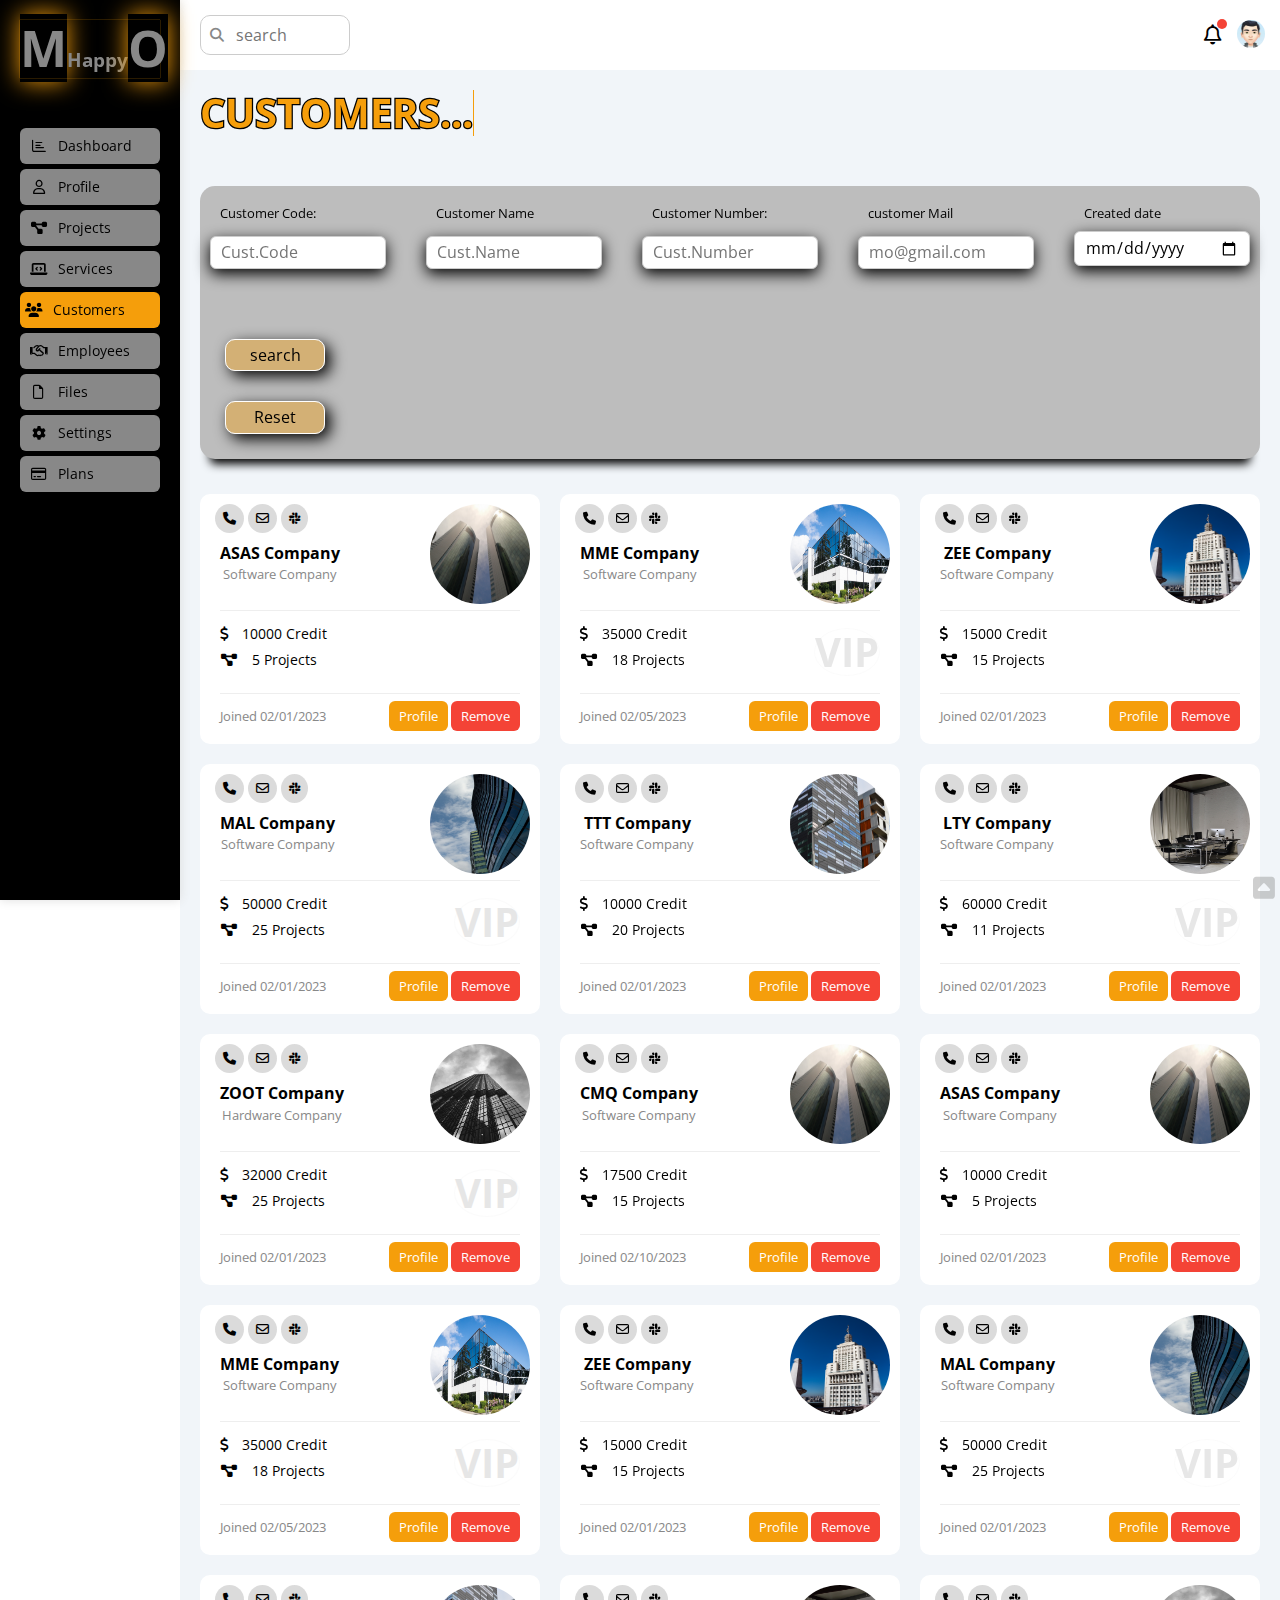
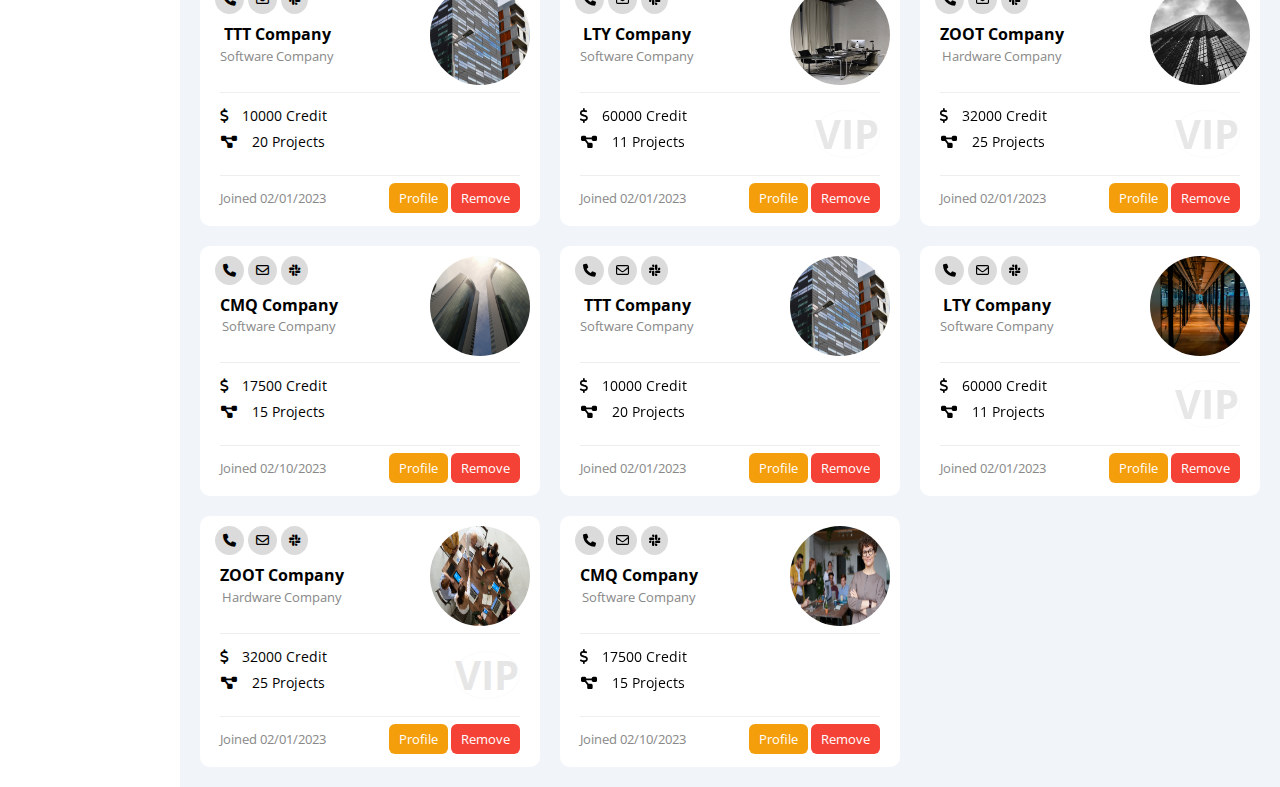
==== commit 80c31c41: "updating(navbar-side, animation duration, minimize code)" ====
--- a/Customers.html
+++ b/Customers.html
@@ -16,66 +16,67 @@
     <link href="https://fonts.googleapis.com/css2?family=Open+Sans:wght@400;700&family=Rowdies:wght@300;400&family=Work+Sans:ital,wght@0,100;0,300;0,400;0,500;0,600;0,700;0,800;1,100;1,800;1,900&display=swap" rel="stylesheet">
 </head>
 <body>
+  <div class="sidebar bg-white p-20 po-rel">
+    <h3 class="po-rel txt-c mt-0"><span>M</span>Happy<span>O</span></h3>
+    <ul>
+      <li>
+          <a class="d-flex align-center fs-14 c-black rad-6 p-10" href="index.html">
+            <i class="fa-regular fa-chart-bar fa-fw"></i>
+            <span>Dashboard</span>
+          </a>
+        </li>
+        <li>
+          <a class="d-flex align-center fs-14 c-black rad-6 p-10" href="profile.html">
+            <i class="fa-regular fa-user fa-fw"></i>
+            <span>Profile</span>
+          </a>
+        </li>
+        <li>
+          <a class="d-flex align-center fs-14 c-black rad-6 p-10" href="projects.html">
+            <i class="fa-solid fa-diagram-project fa-fw"></i>
+            <span>Projects</span>
+          </a>
+        </li>
+        <li>
+          <a class=" d-flex align-center fs-14 c-black rad-6 p-10" href="Services.html">
+            <i class="fa-solid fa-laptop-code fa-fw"></i>
+            <span>Services</span>
+          </a>
+        </li>
+        <li>
+          <a class="active d-flex align-center fs-14 c-black rad-6 p-10" href="Customers.html">
+            <i class="fa-solid fa-users fa-fw"></i>
+            <span>Customers</span>
+          </a>
+        </li>
+        <li>
+          <a class="d-flex align-center fs-14 c-black rad-6 p-10" href="Employees.html">
+            <i class="fa-regular fa-handshake fa-fw"></i>
+            <span>Employees</span>
+          </a>
+        </li>
+        <li>
+          <a class="d-flex align-center fs-14 c-black rad-6 p-10" href="Files.html">
+            <i class="fa-regular fa-file fa-fw"></i>
+            <span>Files</span>
+          </a>
+        </li>
+        <li>
+          <a class="d-flex align-center fs-14 c-black rad-6 p-10" href="settings.html">
+            <i class="fa-solid fa-gear fa-fw"></i>
+            <span>Settings</span>
+          </a>
+        </li>
+        <li>
+          <a class="d-flex align-center fs-14 c-black rad-6 p-10" href="Plans.html">
+            <i class="fa-regular fa-credit-card fa-fw"></i>
+            <span>Plans</span>
+          </a>
+        </li>
+  </ul>
+</div>
    <div class="page d-flex ">
-    <div class="sidebar bg-white p-20 po-rel">
-        <h3 class="po-rel txt-c mt-0"><span>M</span>Happy<span>O</span></h3>
-        <ul>
-          <li>
-              <a class="d-flex align-center fs-14 c-black rad-6 p-10" href="index.html">
-                <i class="fa-regular fa-chart-bar fa-fw"></i>
-                <span>Dashboard</span>
-              </a>
-            </li>
-            <li>
-              <a class="d-flex align-center fs-14 c-black rad-6 p-10" href="profile.html">
-                <i class="fa-regular fa-user fa-fw"></i>
-                <span>Profile</span>
-              </a>
-            </li>
-            <li>
-              <a class="d-flex align-center fs-14 c-black rad-6 p-10" href="projects.html">
-                <i class="fa-solid fa-diagram-project fa-fw"></i>
-                <span>Projects</span>
-              </a>
-            </li>
-            <li>
-              <a class=" d-flex align-center fs-14 c-black rad-6 p-10" href="Services.html">
-                <i class="fa-solid fa-laptop-code fa-fw"></i>
-                <span>Services</span>
-              </a>
-            </li>
-            <li>
-              <a class="active d-flex align-center fs-14 c-black rad-6 p-10" href="Customers.html">
-                <i class="fa-solid fa-users fa-fw"></i>
-                <span>Customers</span>
-              </a>
-            </li>
-            <li>
-              <a class="d-flex align-center fs-14 c-black rad-6 p-10" href="Employees.html">
-                <i class="fa-regular fa-handshake fa-fw"></i>
-                <span>Employees</span>
-              </a>
-            </li>
-            <li>
-              <a class="d-flex align-center fs-14 c-black rad-6 p-10" href="files.html">
-                <i class="fa-regular fa-file fa-fw"></i>
-                <span>Files</span>
-              </a>
-            </li>
-            <li>
-              <a class="d-flex align-center fs-14 c-black rad-6 p-10" href="settings.html">
-                <i class="fa-solid fa-gear fa-fw"></i>
-                <span>Settings</span>
-              </a>
-            </li>
-            <li>
-              <a class="d-flex align-center fs-14 c-black rad-6 p-10" href="plans.html">
-                <i class="fa-regular fa-credit-card fa-fw"></i>
-                <span>Plans</span>
-              </a>
-            </li>
-      </ul>
-    </div>
+  
     <a href="#head">
       <i class="arrow fa-solid fa-square-caret-up"></i>
     </a>
@@ -742,7 +743,6 @@
                 </div>
               </div>
         </div>
-        
       </div>
     </div>
    </div>
--- a/css/framework.css
+++ b/css/framework.css
@@ -206,6 +206,9 @@
 .p-absolute {
     position: absolute;
 }
+.p-fixed {
+    position: fixed;
+}
 /* end positions */
 
 /* start fonts */
@@ -309,7 +312,7 @@
 /* end heigh  */
 /* start transistion */
 .trans {
-transition: 1s;
+transition: .3s;
 }
 .trans-5 {
     transition: .5s;
--- a/css/master.css
+++ b/css/master.css
@@ -1,98 +1,89 @@
 /* start variables  */
 :root {
-    --blue-color: #0075ff;
-    --blue-alt-color: #0d69d5;
-    --orange-color: #f59e0b;
-    --green-color: #22c55e;
-    --red-color: #f44336;
-    --grey-color: #888;
- }
+  --blue-color: #0075ff;
+  --blue-alt-color: #0d69d5;
+  --orange-color: #f59e0b;
+  --green-color: #22c55e;
+  --red-color: #f44336;
+  --grey-color: #888;
+}
 
 /* end variables  */
 /* start global */
 * {
-    -webkit-box-sizing: border-box;
-    -moz-box-sizing: border-box;
-    box-sizing: border-box;
+  -webkit-box-sizing: border-box;
+  -moz-box-sizing: border-box;
+  box-sizing: border-box;
 }
 html {
-    scroll-behavior: smooth;
+  scroll-behavior: smooth;
 }
 ::-webkit-scrollbar {
-    width: 15px;
+  width: 15px;
 }
 ::-webkit-scrollbar-track {
-    background: rgb(166, 166, 166);
+  background: rgb(166, 166, 166);
 }
 ::-webkit-scrollbar-thumb {
-    background: var(--grey-color);
-    border-radius: 50px;
-    /* box-shadow: 0 5px 15px var(--grey-color); */
+  background: var(--grey-color);
+  border-radius: 50px;
 }
 ::-webkit-scrollbar-thumb:hover {
-    border-radius: 50px;
-    background: linear-gradient(rgb(108, 88, 27) , rgb(245 158 11 / 80%  ));
-    /* box-shadow: 0 5px 5px var(--grey-color); */
-  }
+  border-radius: 50px;
+  background: linear-gradient(rgb(108, 88, 27), rgb(245 158 11 / 80%));
+}
 body {
-    font-family: 'Open Sans', sans-serif;
-    margin: 0;
+  font-family: "Open Sans", sans-serif;
+  margin: 0;
 }
 *:focus {
-    outline: none;
+  outline: none;
 }
 a {
-    text-decoration: none;
+  text-decoration: none;
 }
 ul {
-    list-style: none;
-    padding: 0;
+  list-style: none;
+  padding: 0;
 }
 .page {
-    background-color: #f1f5f9;
-    min-height: 200vh;
+  background-color: #f1f5f9;
+  width: calc(100%-200px);
+  margin-left: 180px;
+}
+@media (max-width: 767px) {
+  .page {
+    width: calc(100%-50px);
+    margin-left: 50px;
+  }
 }
 /* start hover  */
-.hov:hover
-{
-    box-shadow: 0 0 30px var(--grey-color);
-    border-radius: 15px;
-    transform: translateY(-10px);
-    height: calc(100% + 12px);
+.hov:hover {
+  box-shadow: 0 0 30px var(--grey-color);
+  border-radius: 15px;
+  transform: translateY(-10px);
+  height: calc(100% + 12px);
 }
 /* end hover  */
 /* start sidebar  */
 .sidebar {
-    width: 180px;
-    box-shadow: 0 0 10px #ddd;
-    background-color: black;
+  width: 180px;
+  box-shadow: 0 0 10px #ddd;
+  background-color: black;
+  position: fixed;
+  min-height: 100vh;
 }
 .sidebar > h3 {
-    margin-bottom: 50px;
-    animation: happy 6s linear infinite alternate;
-    position: relative;
-    color: var(--grey-color);
-    box-shadow: 0 0 1px var(--orange-color);
-
+  margin-bottom: 50px;
+  animation: happy 6s linear infinite alternate;
+  position: relative;
+  color: var(--grey-color);
+  box-shadow: 0 0 1px var(--orange-color);
 }
 .sidebar h3 span {
-font-size: 50px;
-box-shadow: 0 0 25px var(--orange-color);
-}
-
-/* .sidebar > h3::before,
-.sidebar > h3::after {
-  content: "";
-  background-color: var(--orange-color);
-  transform: translateX(-50%);
-  position: absolute;
-  left: 50%;
-} */
-/* .sidebar > h3::before {
-  width: 80px;
-  height: 2px;
-  bottom: -20px;
-} */
+  font-size: 50px;
+  box-shadow: 0 0 25px var(--orange-color);
+}
 .sidebar > h3::after {
   bottom: -29px;
   width: 10px;
@@ -101,89 +92,89 @@
   border: 4px solid var(--grey-color);
 }
 .sidebar ul li a.active,
-.sidebar ul li a:hover  {
-    background-color: var(--orange-color);
-    padding-left: 5px;
+.sidebar ul li a:hover {
+  background-color: var(--orange-color);
+  padding-left: 5px;
 }
 .sidebar ul li a {
-    transition: .5s;
-    margin-bottom: 5px;
-    background-color: var(--grey-color);
-}
-.sidebar ul li a span{
-    font-size: 14px;
-    margin-left: 10px;
-}
-@media (max-width: 767px) {
-    .sidebar {
-        width: 60px;
-        padding: 10px;
-        width: 80px;
-    }
-    .sidebar > h3 {
+  transition: 0.3s;
+  margin-bottom: 5px;
+  background-color: var(--grey-color);
+}
+.sidebar ul li a span {
+  font-size: 14px;
+  margin-left: 10px;
+}
+@media (max-width: 767px) {
+  .sidebar {
+    padding: 5px;
+    width: 50px;
+  }
+  .sidebar > h3 {
     font-size: 10px;
     margin-bottom: 90px;
     transform: translateX(-74px);
-    ROTATE: 270deg;
+    rotate: 270deg;
     box-shadow: 0 0 0;
     animation: none;
-    }
-    .sidebar > h3::before,
-    .sidebar > h3::after {
-        display: none;
-    }
-    .sidebar ul li a span {
-        display: none;
-    }
+  }
+  .sidebar > h3::before,
+  .sidebar > h3::after {
+    display: none;
+  }
+  .sidebar h3 span {
+    box-shadow: 0 0 0;
+  }
+  .sidebar ul li a span {
+    display: none;
+  }
 }
 /* end sidebar  */
 
 /* start content  */
 .content {
-overflow: hidden;
+  overflow: hidden;
 }
 .head .search::before {
-    font-family: var(--fa-style-family-classic);
-    content: "\F002";
-    font-weight: 900;
-    position: absolute;
-    left: 15px;
-    top: 50%;
-    transform: translateY(-50%);
-    font-size: 14px;    
-    color: var(--grey-color);
-}   
+  font-family: var(--fa-style-family-classic);
+  content: "\F002";
+  font-weight: 900;
+  position: absolute;
+  left: 15px;
+  top: 50%;
+  transform: translateY(-50%);
+  font-size: 14px;
+  color: var(--grey-color);
+}
 .head .search input {
-    margin-left: 5px;
-    width: 150px;
-    padding-left: 35px;
-    transition:  1s;
+  margin-left: 5px;
+  width: 150px;
+  padding-left: 35px;
+  transition: 1s;
 }
 .head .search input:focus {
-    width: 175px;
-    border-radius: 15px;
-
+  width: 175px;
+  border-radius: 15px;
 }
 .head .search input:focus::placeholder {
-    opacity: .1;
-
+  opacity: 0.1;
 }
 .head .icons .notifications::before {
-    content: '';
-    position: absolute;
-    width: 10px;
-    height: 10px;
-    background-color: var(--red-color);
-    right: -5px;
-    top: -7px;
-    border-radius: 50%;
+  content: "";
+  position: absolute;
+  width: 10px;
+  height: 10px;
+  background-color: var(--red-color);
+  right: -5px;
+  top: -7px;
+  border-radius: 50%;
 }
 .head .icons .notifications {
-    transition: .5s;
+  transition: 0.5s;
 }
 
 .head .icons .notifications:hover {
-    color: var(--red-color);
+  color: var(--red-color);
 }
 
 .head img {
@@ -192,909 +183,846 @@
   margin-left: 15px;
   border-radius: 50%;
   margin-bottom: 3px;
-  transition: .5s;
+  transition: 0.5s;
 }
 .head img:hover {
-    transform: rotate(360deg);
+  transform: rotate(360deg);
 }
 .page h1 {
-    position: relative;
-    margin: 20px 20px 40px;
-    font-size: 40px;
-    -webkit-text-stroke: .2vw black;
-    text-transform: uppercase;
-    display: inline-block;
-  }
+  position: relative;
+  margin: 20px 20px 40px;
+  font-size: 40px;
+  -webkit-text-stroke: 0.2vw black;
+  text-transform: uppercase;
+  display: inline-block;
+}
 .page h1::before {
-    content: attr(data-text);
-    position: absolute;
-    top: 0;
-    left: 0;
-    width: 0;
-    height: 100%;
-    color: var(--orange-color);
-    -webkit-text-stroke: 0vw var(--grey-color);
-    border-right: 1px solid var(--orange-color);
-    animation: animate 6s linear infinite alternate;
-    width: fit-content;
-    overflow: hidden;
-}
-/* .page h1 {
-    margin: 20px 20px 40px;
-    width: fit-content;
-    transition: .5s;
-    border: 1px solid black;
-    padding: 10px;
-    z-index: 1;
-    color: #eee;    
-    transition-delay: .2s;
-    border: none;
-} */
-/* .page h1 span {
-    color: #eee;
-} */
-/* .page h1:hover {
-    transform:  translateX(5px);
-    cursor: pointer;
-    color: white;
-}
-.page h1::before, 
-.page h1::after {
-    content: '';
-    position: absolute;
-    width: 1px;
-    height: 1px;
-    border-radius: 50%;
-    transition: .5s;
-    z-index: -1;
-
-
-}
-.page h1::before {
-    left: 0;
-    animation: left-move linear 1.5s alternate forwards 3;
-    background-color: var(--grey-color);
-    top: 0;
-    transform: translateY(0);
-}
-.page h1::after {
-  right: 0;
-  animation: right-move linear 1.5s alternate forwards 3;
-  background-color: var(--orange-color);
-  top: 100%;
-  transform: translateY(-100%);
-} */
+  content: attr(data-text);
+  position: absolute;
+  top: 0;
+  left: 0;
+  width: 0;
+  height: 100%;
+  color: var(--orange-color);
+  -webkit-text-stroke: 0vw var(--grey-color);
+  border-right: 1px solid var(--orange-color);
+  animation: animate 3s linear alternate;
+  width: fit-content;
+  overflow: hidden;
+}
+
 /* end content  */
 
 /* start wrapper  */
 .wrapper {
-    grid-template-columns: repeat(auto-fill, minmax(400px, 1fr));
-    margin-left: 20px;
-    margin-right: 20px;
-}
-@media (max-width: 767px) {
-    .wrapper {
-        grid-template-columns: 1fr;
-        margin-left: 10px;
-        margin-right: 10px;
-        gap: 10px;
-    }
+  grid-template-columns: repeat(auto-fill, minmax(400px, 1fr));
+  margin-left: 20px;
+  margin-right: 20px;
+}
+@media (max-width: 767px) {
+  .wrapper {
+    grid-template-columns: 1fr;
+    margin-left: 10px;
+    margin-right: 10px;
+    gap: 10px;
+  }
 }
 /* end wrapper  */
 
 /* start welcome  */
 .welcome {
-    overflow: hidden;
-    transition: 1s;
-    height: 100%;
+  overflow: hidden;
+  transition: 1s;
+  height: 100%;
 }
 .wrapper .welcome .intro img {
-    width: 200px;
-    animation: moving 3s ease-in-out infinite alternate;
-    position: relative;
-}
-@media (max-width: 767px) {
-    .wrapper .welcome .intro img {
-        display: none;
-    }
-    .welcome .body span {
-        margin-bottom: 15px;
-    }
-    .wrapper .welcome .mohappy {
-      margin-left: 0 !important;
-    }
+  width: 200px;
+  animation: moving 3s ease-in-out infinite alternate;
+  position: relative;
+}
+@media (max-width: 767px) {
+  .wrapper .welcome .intro img {
+    display: none;
+  }
+  .welcome .body span {
+    margin-bottom: 15px;
+  }
+  .wrapper .welcome .mohappy {
+    margin-left: 0 !important;
+  }
 }
 .welcome .body {
-border: 1px solid #eee;
-border-radius: 25px;
+  border: 1px solid #eee;
+  border-radius: 25px;
 }
 .welcome .body > div {
-    flex: 1;
+  flex: 1;
 }
 .welcome .body span {
-    font-size: 12px;
-    color: var(--orange-color);
+  font-size: 12px;
+  color: var(--orange-color);
 }
 .welcome .visit {
-    background-color: rgb(219, 212, 212);
-    margin: 0 15px 15px auto;
-    padding: 10px;
-    transition: .5s;
-    color: black;
+  background-color: rgb(219, 212, 212);
+  margin: 0 15px 15px auto;
+  padding: 10px;
+  transition: 0.5s;
+  color: black;
 }
 .welcome .visit:hover {
-    background-color: var(--orange-color);
-    color: white;
+  background-color: var(--orange-color);
+  color: white;
 }
 .wrapper .welcome .mohappy {
   margin-left: 20px;
   margin-top: -35px;
-
 }
 
 /* end welcome  */
+
 /* <!-- start draft widget --> */
 .quick-draft textarea {
-    resize: none;
-    min-height: 150px;
-}
-.quick-draft .your-text:focus,
-.quick-draft textarea:focus 
-{
-/* background-color: rgb(245 158 11 / 25%); */
-border-radius: 10px;
-background-color: rgb(245 158 11 / 25%);
-    box-shadow: 0 5px 7.5px 0px black;
-}
+  resize: none;
+  min-height: 150px;
+}
+
 .quick-draft .your-text:focus::placeholder,
 .quick-draft textarea:focus::placeholder {
-opacity: 0.4;
+  opacity: 0.4;
 }
 .quick-draft .save {
-    background-color: rgb(219, 212, 212);
-    margin-left: auto;
-    padding: 10px;
-    transition: .5s;
-    color: black;
+  background-color: rgb(219, 212, 212);
+  margin-left: auto;
+  padding: 10px;
+  transition: 0.5s;
+  color: black;
 }
 .quick-draft .save:hover {
-    background-color: var(--orange-color);
-    color: white;
-    cursor: pointer;
+  background-color: var(--orange-color);
+  color: white;
+  cursor: pointer;
 }
 /* <!-- end draft widget --> */
 
 /* <!-- start yearly ratgets --> */
 .target .icon {
-    width: 80px;
-    height: 80px;
-    margin-right: 15px;
+  width: 80px;
+  height: 80px;
+  margin-right: 15px;
 }
 .target .details {
-    flex: 1 ;
+  flex: 1;
 }
 .target .details .progress {
-    height: 6px;
-    position: relative;
-    animation: yearly 3s linear forwards;
-    animation-delay: 1s;
-    width: 0;
+  height: 6px;
+  position: relative;
+  animation: yearly 3s linear forwards;
+  animation-delay: 1s;
+  width: 0;
 }
 .target .details .progress > span {
-    position: absolute;
-    left: 0;
-    top: 0;
-    height: 80%;
-    color: white;
-    opacity: 0;
-    animation: yearly-span 1s ease-in forwards ;
-    animation-delay: 2.5s;
+  position: absolute;
+  left: 0;
+  top: 0;
+  height: 80%;
+  color: white;
+  opacity: 0;
+  animation: yearly-span 1s ease-in forwards;
+  animation-delay: 2.5s;
 }
 .target .details .progress > span span {
-    position: absolute;
-    right: -20px;
-    bottom: 15px;
-    padding: 2px 5px;
-    border-radius: 6px;
+  position: absolute;
+  right: -20px;
+  bottom: 15px;
+  padding: 2px 5px;
+  border-radius: 6px;
 }
 .target .details .progress > span span::after {
-    content: "";
-    position: absolute;
-    border-color: transparent;
-    border-style: solid;
-    border-width: 8px;
-    right: 13px;
-    bottom: -15px;
+  content: "";
+  position: absolute;
+  border-color: transparent;
+  border-style: solid;
+  border-width: 8px;
+  right: 13px;
+  bottom: -15px;
 }
 .target .details .progress > .gold span::after {
-    border-top-color: var(--orange-color);
+  border-top-color: var(--orange-color);
 }
 .target .details .progress > .grey span::after {
-    border-top-color: var(--grey-color);
+  border-top-color: var(--grey-color);
 }
 .target .details .progress > .green span::after {
-    border-top-color: var(--green-color);
+  border-top-color: var(--green-color);
 }
 .gold .icon,
 .gold .progress {
-    background-color: rgb(245 158 11 / 40%);
-    border-radius: 20px;
+  background-color: rgb(245 158 11 / 40%);
+  border-radius: 20px;
 }
 .grey .icon,
 .grey .progress {
-    background-color: rgb(136 136 136 / 40%);;
-    border-radius: 20px;
+  background-color: rgb(136 136 136 / 40%);
+  border-radius: 20px;
 }
 .green .icon,
 .green .progress {
-    background-color:rgba(79, 244, 54, 0.4);;
-    border-radius: 20px;
+  background-color: rgba(79, 244, 54, 0.4);
+  border-radius: 20px;
 }
 
 /* <!-- end yearly ratgets --> */
 
 /* start tickets */
 .tickets .box {
-    border: 1px solid #ccc;
-    width: calc(50% - 10px);
-    transition: .5s;
-} 
+  border: 1px solid #ccc;
+  width: calc(50% - 10px);
+  transition: 0.5s;
+}
 .tickets .box:hover {
-    background-color: #ddd;
-} 
-
-@media (max-width: 767px) {
-    .tickets .box {
-        width: 100%;
-    }  
+  background-color: #ddd;
+}
+
+@media (max-width: 767px) {
+  .tickets .box {
+    width: 100%;
+  }
 }
 /* end tickets */
 
 /* start lates news  */
 .lates-news .news-row:not(:last-of-type) {
-    margin-bottom: 20px;
-    padding-bottom: 20px;
-    border-bottom: 1px solid #eee;
-}
-@media (max-width: 767px) {
-    .lates-news .news-row {
-      display: block;
-      text-align: center;
-     }
-    .lates-news .news-row .label {
-        width: fit-content;
-        margin: 10px auto;
-    }
+  margin-bottom: 20px;
+  padding-bottom: 20px;
+  border-bottom: 1px solid #eee;
+}
+@media (max-width: 767px) {
+  .lates-news .news-row {
+    display: block;
+    text-align: center;
+  }
+  .lates-news .news-row .label {
+    width: fit-content;
+    margin: 10px auto;
+  }
 }
 .lates-news img {
-    width: 100px;
-    margin-right: 15px;
-    border-radius: 6px;
-    transition: 1s;
+  width: 100px;
+  margin-right: 15px;
+  border-radius: 6px;
+  transition: 1s;
 }
 .lates-news:hover img {
   transform: scale(1.1);
 }
 .lates-news .info {
-    flex-grow: 1;
+  flex-grow: 1;
 }
 .lates-news .info h3 {
-    font-size: 16px;
-    margin-bottom: 6px;
+  font-size: 16px;
+  margin-bottom: 6px;
 }
 .lates-news .label {
-    padding: 6px;
-    border-radius: 6px;
-    text-align: center;
+  padding: 6px;
+  border-radius: 6px;
+  text-align: center;
 }
 /* end lates news  */
 
 /* Start Tasks */
 .tasks .task-row:not(:last-of-type) {
-    margin-bottom: 15px;
-    padding-bottom: 15px;
-    border-bottom: 1px solid #eee;
-  }
-  .tasks .info {
-    flex-grow: 1;
-  }
-  .tasks .done {
-    opacity: 0.3;
-  }
-  .tasks .done h3,
-  .tasks .done p {
-    text-decoration: line-through;
-  }
-  .tasks .delete {
-    cursor: pointer;
-    transition: 0.3s;
-  }
-  .tasks .delete:hover {
-    color: var(--red-color);
-  }
-  
-  /* End Tasks */
-
-  /* start latest upload */
-  .latest-uploads ul li:not(:last-child) {
-    border-bottom: 1px solid #eee;
-  }
-  .latest-uploads img {
-    width: 40px;
-    height: 40px;
-  }
-  /* end latest upload */
-  /* start last project */
-  
-  .last-project ul::before {
-    content: "";
-    position: absolute;
-    left: 11px;
-    width: 2px;
-    height: 100%;
-    background-color: var(--grey-color);
-  }
-  .last-project ul li::before {
-    content: "";
-    width: 20px;
-    height: 20px;
-    display: block;
-    border-radius: 50%;
-    background-color: white;
-    border: 2px solid white;
-    outline: 2px solid var(--grey-color);
-    margin-right: 15px;
-    z-index: 1;
-  }
-  .last-project ul li.done::before {
-    background-color: var(--orange-color);
-  }
-  .last-project ul li.current::before {
-    animation: change-color 1s linear infinite alternate;
-  }
-  
-  .last-project img {
-    position: absolute;
-    right: 0;
-    bottom: 10px;
-    animation: moving-up 1.5s linear alternate infinite;
-  }
-  
-  /* end last project */
-  /* start reminders  */
-  .reminders .key {
-    width: 15px;
-    height: 15px;
-  }
-  .reminders ul li > .grey {
-    border-left: 2px solid var(--grey-color);
-  }
-  .reminders .green {
-    border-left: 2px solid var(--green-color);
-  }
-  .reminders .orange {
-    border-left: 2px solid var(--orange-color);
-  }
-  .reminders .red {
-    border-left: 2px solid var(--red-color);
-  }
-  /* end reminders  */
-  /* start latest-post */
-  .latest-post .avatar {
-    width: 50px;
-    height: 50px;
-  }
-  .latest-post .post-content {
-    text-transform: capitalize;
-    line-height: 1.4;
-    border-top: 2px solid #eee;
-    border-bottom: 2px solid #eee;
-    min-height: 150px;
-    transition: 5s;
-  } 
-  .latest-post .soc-icon:hover {
-    color: var(--orange-color);
-    cursor: pointer;
-  } 
-  
-  /* end latest-post */
-
-  /* <!-- start social media stats widget --> */
-  .social-media .box {
-    padding-left: 70px;
-  }
-  .social-media .box i {
-    position: absolute;
-    top: 0;
-    left: 0;
-    transition: .5s;
-    width: 50px;
-  }
-  .social-media .box i:hover {
-    width: 65%;
-    border-radius: 10px;
-  }
-  .social-media .bottom:hover {
-    transform: scale(1.1);
- }
-  .social-media .twitter {
-    background-color: rgb(29 161 242 / 20%);;
-    color: #1da1f2;
-  }
-  .social-media .twitter i,
-  .social-media .twitter a {
-    background-color: #1da1f2 ;
-  }
-  .social-media .facebook {
-    background-color: rgb(24 119 242 / 20%);
-    color: #1da1f2;
-  }
-  .social-media .facebook i,
-  .social-media .facebook a {
-    background-color: #1877f2;
-  }
-  .social-media .youtube {
-    background-color: rgb(255 0 0 / 20%);
-    color: #ff0000;
-  }
-  .social-media .youtube i,
-  .social-media .youtube a {
-    background-color: #ff0000;
-  }
-  .social-media .linkedin {
-    background-color: rgb(0 119 181 / 20%);
-    color: #0077b5;
-  }
-  .social-media .linkedin i,
-  .social-media .linkedin a {
-    background-color: #0077b5;
-  }
-  /* <!-- end social media stats widget --> */
-
-  /* start projects  */
- .inputs-search {
-  /* display: grid;
-  grid-template-columns: repeat(auto-fill, minmax(200px, 1fr));
-  gap: 20px; */
+  margin-bottom: 15px;
+  padding-bottom: 15px;
+  border-bottom: 1px solid #eee;
+}
+.tasks .info {
+  flex-grow: 1;
+}
+.tasks .done {
+  opacity: 0.3;
+}
+.tasks .done h3,
+.tasks .done p {
+  text-decoration: line-through;
+}
+.tasks .delete {
+  cursor: pointer;
+  transition: 0.3s;
+}
+.tasks .delete:hover {
+  color: var(--red-color);
+}
+
+/* End Tasks */
+
+/* start latest upload */
+.latest-uploads ul li:not(:last-child) {
+  border-bottom: 1px solid #eee;
+}
+.latest-uploads img {
+  width: 40px;
+  height: 40px;
+}
+/* end latest upload */
+/* start last project */
+
+.last-project ul::before {
+  content: "";
+  position: absolute;
+  left: 11px;
+  width: 2px;
+  height: 100%;
+  background-color: var(--grey-color);
+}
+.last-project ul li::before {
+  content: "";
+  width: 20px;
+  height: 20px;
+  display: block;
+  border-radius: 50%;
+  background-color: white;
+  border: 2px solid white;
+  outline: 2px solid var(--grey-color);
+  margin-right: 15px;
+  z-index: 1;
+}
+.last-project ul li.done::before {
+  background-color: var(--orange-color);
+}
+.last-project ul li.current::before {
+  animation: change-color 1s linear infinite alternate;
+}
+
+/* end last project */
+/* start reminders  */
+.reminders .key {
+  width: 15px;
+  height: 15px;
+}
+.reminders ul li > .grey {
+  border-left: 2px solid var(--grey-color);
+}
+.reminders .green {
+  border-left: 2px solid var(--green-color);
+}
+.reminders .orange {
+  border-left: 2px solid var(--orange-color);
+}
+.reminders .red {
+  border-left: 2px solid var(--red-color);
+}
+/* end reminders  */
+/* start latest-post */
+.latest-post .avatar {
+  width: 50px;
+  height: 50px;
+}
+.latest-post .post-content {
+  text-transform: capitalize;
+  line-height: 1.4;
+  border-top: 2px solid #eee;
+  border-bottom: 2px solid #eee;
+  min-height: 150px;
+  transition: 5s;
+}
+.latest-post .soc-icon:hover {
+  color: var(--orange-color);
+  cursor: pointer;
+}
+
+/* end latest-post */
+
+/* <!-- start social media stats widget --> */
+.social-media .box {
+  padding-left: 70px;
+}
+.social-media .box i {
+  position: absolute;
+  top: 0;
+  left: 0;
+  transition: 0.5s;
+  width: 50px;
+}
+.social-media .box i:hover {
+  width: 65%;
+  border-radius: 10px;
+}
+.social-media .bottom:hover {
+  transform: scale(1.1);
+}
+.social-media .twitter {
+  background-color: rgb(29 161 242 / 20%);
+  color: #1da1f2;
+}
+.social-media .twitter i,
+.social-media .twitter a {
+  background-color: #1da1f2;
+}
+.social-media .facebook {
+  background-color: rgb(24 119 242 / 20%);
+  color: #1da1f2;
+}
+.social-media .facebook i,
+.social-media .facebook a {
+  background-color: #1877f2;
+}
+.social-media .youtube {
+  background-color: rgb(255 0 0 / 20%);
+  color: #ff0000;
+}
+.social-media .youtube i,
+.social-media .youtube a {
+  background-color: #ff0000;
+}
+.social-media .linkedin {
+  background-color: rgb(0 119 181 / 20%);
+  color: #0077b5;
+}
+.social-media .linkedin i,
+.social-media .linkedin a {
+  background-color: #0077b5;
+}
+/* <!-- end social media stats widget --> */
+
+/* start projects  */
+.inputs-search {
+
   display: flex;
   align-items: center;
   justify-content: space-between;
- }
-  .projects .responsive-table {
-    overflow-x: auto;
- }
- .projects table {
-    min-width: 1000px;
-    border-spacing: 0;
-}
- .projects thead td {
-    background-color: rgb(245 158 11 / 50%) !important;
-    font-weight: bold;
- }
- .projects table td {
-    padding: 15px;
- }
- .projects tbody td {
-    border-left: 2px solid #eee;
-    border-bottom: 2px solid #eee;
-    transition: 1s;
- }
- .projects tbody td:last-child {
-    border-right: 2px solid #eee;
- }
- .projects tr:hover td {
-    background-color: rgb(245 158 11 / 20%);
- }
-  .projects img {
-    width: 30px;
-    height: 30px;
-    border-radius: 50%;
-    padding: 2px;
-    background-color: white;
-}
- .projects img:not(:first-child) {
-    margin-left: -15px;
- }
-  /* end projects  */
-
-  /* start settings componants  */
-  .toggle-checkbox {
-    -webkit-appearance: none;
-    appearance: none;
-    display: none;
-  }
-  .toggle-switch {
-    background-color: #ccc;
-    width: 70px;
-    height: 32px;
-    border-radius: 15px;
-    position: relative;
-    transition: .5s;
-    cursor: pointer;
-    transition: .5s;
-    }
-  .toggle-switch::before {
-    font-family: var(--fa-style-family-classic);
-    content: "\f00d";
-    position: absolute;
-    width: 24px;
-    height: 24px;
-    background-color: var(--orange-color);
-    border-radius: 50%;
-    top: 4px;
-    left: 4px;
-    display: flex;
-    font-weight: 900;
-    justify-content: center;
-    align-items: center;
-    transition: .5s;
-}
-
-  .toggle-checkbox:checked + .toggle-switch {
-    background-color: white;
-  }
-  .toggle-checkbox:checked + .toggle-switch::before {
-    background-color: var(--green-color);
-    left: 40px;
-    content: "\f00c";
-    transform: rotate(360deg);
-    color: white;
-  }
-  .toggle-checkbox-info {
-    -webkit-appearance: none;
-    appearance: none;
-    display: none;
-  }
-  .toggle-switch-info {
-    background-color: #ccc;
-    width: 44px;
-    height: 24px;
-    border-radius: 15px;
-    position: relative;
-    transition: .5s;
-    cursor: pointer;
-    transition: .5s;
-    }
-  .toggle-switch-info::before {
-    font-family: var(--fa-style-family-classic);
-    content: "\f00d";
-    position: absolute;
-    width: 16px;
-    height: 16px;
-    background-color: var(--orange-color);
-    border-radius: 50%;
-    top: 4px;
-    left: 4px;
-    display: flex;
-    font-weight: 900;
-    justify-content: center;
-    align-items: center;
-    transition: .5s;
-}
-
-  .toggle-checkbox-info:checked + .toggle-switch-info {
-    background-color: var(--orange-color);
-  }
-  .toggle-checkbox-info:checked + .toggle-switch-info::before {
-    background-color: var(--green-color);
-    left: 24px;
-    content: "\f00c";
-    /* transform: rotate(360deg); */
-    color: white;
-  }
-
-  .settings-page :disabled {
-    cursor: no-drop;
-    background-color: #ddd;
-  }
-  /* end settings componants  */
+}
+.projects .responsive-table {
+  overflow-x: auto;
+}
+.projects table {
+  min-width: 1000px;
+  border-spacing: 0;
+}
+.projects thead td {
+  background-color: rgb(245 158 11 / 50%) !important;
+  font-weight: bold;
+}
+.projects table td {
+  padding: 15px;
+}
+.projects tbody td {
+  border-left: 2px solid #eee;
+  border-bottom: 2px solid #eee;
+  transition: 1s;
+}
+.projects tbody td:last-child {
+  border-right: 2px solid #eee;
+}
+.projects tr:hover td {
+  background-color: rgb(245 158 11 / 20%);
+}
+.projects img {
+  width: 30px;
+  height: 30px;
+  border-radius: 50%;
+  padding: 2px;
+  background-color: white;
+}
+.projects img:not(:first-child) {
+  margin-left: -15px;
+}
+/* end projects  */
+
+/* start settings componants  */
+.toggle-checkbox {
+  -webkit-appearance: none;
+  appearance: none;
+  display: none;
+}
+.toggle-switch {
+  background-color: #ccc;
+  width: 70px;
+  height: 32px;
+  border-radius: 15px;
+  position: relative;
+  transition: 0.5s;
+  cursor: pointer;
+  transition: 0.5s;
+}
+.toggle-switch::before {
+  font-family: var(--fa-style-family-classic);
+  content: "\f00d";
+  position: absolute;
+  width: 24px;
+  height: 24px;
+  background-color: var(--orange-color);
+  border-radius: 50%;
+  top: 4px;
+  left: 4px;
+  display: flex;
+  font-weight: 900;
+  justify-content: center;
+  align-items: center;
+  transition: 0.5s;
+}
+
+.toggle-checkbox:checked + .toggle-switch {
+  background-color: white;
+}
+.toggle-checkbox:checked + .toggle-switch::before {
+  background-color: var(--green-color);
+  left: 40px;
+  content: "\f00c";
+  transform: rotate(360deg);
+  color: white;
+}
+.toggle-checkbox-info {
+  -webkit-appearance: none;
+  appearance: none;
+  display: none;
+}
+.toggle-switch-info {
+  background-color: #ccc;
+  width: 44px;
+  height: 24px;
+  border-radius: 15px;
+  position: relative;
+  transition: 0.5s;
+  cursor: pointer;
+  transition: 0.5s;
+}
+.toggle-switch-info::before {
+  font-family: var(--fa-style-family-classic);
+  content: "\f00d";
+  position: absolute;
+  width: 16px;
+  height: 16px;
+  background-color: var(--orange-color);
+  border-radius: 50%;
+  top: 4px;
+  left: 4px;
+  display: flex;
+  font-weight: 900;
+  justify-content: center;
+  align-items: center;
+  transition: 0.5s;
+}
+
+.toggle-checkbox-info:checked + .toggle-switch-info {
+  background-color: var(--orange-color);
+}
+.toggle-checkbox-info:checked + .toggle-switch-info::before {
+  background-color: var(--green-color);
+  left: 24px;
+  content: "\f00c";
+  /* transform: rotate(360deg); */
+  color: white;
+}
+
+.settings-page :disabled {
+  cursor: no-drop;
+  background-color: #ddd;
+}
+/* end settings componants  */
 /* start settings  */
+.settings-page {
+  grid-template-columns: repeat(auto-fill, minmax(400px, 1fr));
+}
+@media (max-width: 767px) {
   .settings-page {
-    grid-template-columns: repeat(auto-fill, minmax(400px, 1fr));
-  }
-  @media (max-width: 767px)
-  {
-    .settings-page {
-        grid-template-columns: minmax(120px, 1fr);
-        margin-left: 10px;
-        margin-right: 10px;
-        gap: 10px;
-      }
-  }
-  .settings-page .close-message {
-    border: 1px solid #eee;
-    resize: none;
-    min-height: 150px;
-  }
-  .settings-page .email {
-    display: inline-flex;
-    width: calc(100% - 80px);
-  }
-  .settings-page .sec-box {
-    padding-bottom: 15px;
-  }
-  .settings-page .sec-box:not(:last-of-type) {
-    border-bottom: 1px solid #ddd;
-  }
-  .settings-page .social-info i {
-    color: var(--grey-color);
-    width: 40px;
-    height: 40px;
-    border: 1px solid #ddd;
-    border-radius: 10px 0 0 10px;
-    border-right: none;
-    transition: 1s;
-  }
-  .settings-page .social-info input {
-    height: 40px;
-    border: 1px solid #ddd;
-    border-radius: 0 10px 10px 0;
-    padding: 10px;
-
-  }
-  .settings-page .social-info > div:focus-within i {
-    color: white;
-    background-color: var(--orange-color);
-  }
-  /* start widget control  */
-  .widgets-control .control{
-    /* flex-direction: row; */
-    flex-wrap: nowrap;
-    flex-basis: 50%;
-  }
-  
-  .widgets-control .control input[type="checkbox"] {
-    -webkit-appearance: none;
-    appearance: none;
-  }
-  .widgets-control .control label {
-    padding-left: 30px;
-    cursor: pointer;
-    position: relative;
-    transition: .5s;
-  }
-  .widgets-control .control label::before,
-  .widgets-control .control label::after {
-    position: absolute;
-    left: 0;
-    top: 50%;
-    margin-top: -9px;
-    border-radius: 6px;
-  }
-  .widgets-control .control label::before {
-    content: "";
-    width: 14px;
-    height: 14px;
-    border: 2px solid var(--grey-color);
-  }
-  .widgets-control .control label:hover::before {
-    border-color: var(--orange-color);
-  }
-  .widgets-control .control label::after {
-    font-family: var(--fa-style-family-classic);
-    content: "\f00c";
-    font-weight: 900;
-    background-color: var(--orange-color);
-    color: white;
-    font-size: 12px;
-    width: 18px;
-    height: 18px;
-    display: flex;
-    justify-content: center;
-    align-items: center;
-    transform: scale(0) rotate(360deg);
-    transition: 0.3s;
-  }
-  .widgets-control .control input[type="checkbox"]:checked + label::after {
-    transform: scale(1.2);
-  }
-  /* end widget control  */
-  /* start backup settings  */
-  .backup-control input[type="radio"] {
-    -webkit-appearance: none;
-    appearance: none;
-  }
-  .backup-control .date label {
-    padding-left: 40px;
-    cursor: pointer;
-    position: relative;
-  }
-  
-  .backup-control .date label::before {
-    content: "";
-    position: absolute;
-    top: 50%;
-    left: 0;
-    margin-top: -11px;
-    width: 20px;
-    height: 20px;
-    border: 2px solid var(--grey-color);
-    border-radius: 50%;
-  }
-  .backup-control .date label::after {
-    content: "";
-    position: absolute;
-    left: 6px;
-    top: 4px;
-    width: 12px;
-    height: 12px;
-    background: var(--orange-color);
-    border-radius: 50%;
-    transition: 0.5s;
-    transform: scale(0);
-  }
-  .backup-control .date input[type="radio"]:checked + label::before {
-    border-color: var(--orange-color);
-  }
-  .backup-control .date input[type="radio"]:checked + label::after {
-    transform: scale(1.3);
-  } */
+    grid-template-columns: minmax(120px, 1fr);
+    margin-left: 10px;
+    margin-right: 10px;
+    gap: 10px;
+  }
+}
+.settings-page .close-message {
+  border: 1px solid #eee;
+  resize: none;
+  min-height: 150px;
+}
+.settings-page .email {
+  display: inline-flex;
+  width: calc(100% - 80px);
+}
+.settings-page .sec-box {
+  padding-bottom: 15px;
+}
+.settings-page .sec-box:not(:last-of-type) {
+  border-bottom: 1px solid #ddd;
+}
+.settings-page .social-info i {
+  color: var(--grey-color);
+  width: 40px;
+  height: 40px;
+  border: 1px solid #ddd;
+  border-radius: 10px 0 0 10px;
+  border-right: none;
+  transition: 1s;
+}
+.settings-page .social-info input {
+  height: 40px;
+  border: 1px solid #ddd;
+  border-radius: 0 10px 10px 0;
+  padding: 10px;
+}
+.settings-page .social-info > div:focus-within i {
+  color: white;
+  background-color: var(--orange-color);
+}
+/* start widget control  */
+.widgets-control .control {
+  /* flex-direction: row; */
+  flex-wrap: nowrap;
+  flex-basis: 50%;
+}
+
+.widgets-control .control input[type="checkbox"] {
+  -webkit-appearance: none;
+  appearance: none;
+}
+.widgets-control .control label {
+  padding-left: 30px;
+  cursor: pointer;
+  position: relative;
+  transition: 0.5s;
+}
+.widgets-control .control label::before,
+.widgets-control .control label::after {
+  position: absolute;
+  left: 0;
+  top: 50%;
+  margin-top: -9px;
+  border-radius: 6px;
+}
+.widgets-control .control label::before {
+  content: "";
+  width: 14px;
+  height: 14px;
+  border: 2px solid var(--grey-color);
+}
+.widgets-control .control label:hover::before {
+  border-color: var(--orange-color);
+}
+.widgets-control .control label::after {
+  font-family: var(--fa-style-family-classic);
+  content: "\f00c";
+  font-weight: 900;
+  background-color: var(--orange-color);
+  color: white;
+  font-size: 12px;
+  width: 18px;
+  height: 18px;
+  display: flex;
+  justify-content: center;
+  align-items: center;
+  transform: scale(0) rotate(360deg);
+  transition: 0.3s;
+}
+.widgets-control .control input[type="checkbox"]:checked + label::after {
+  transform: scale(1.2);
+}
+/* end widget control  */
+/* start backup settings  */
+.backup-control input[type="radio"] {
+  -webkit-appearance: none;
+  appearance: none;
+}
+.backup-control .date label {
+  padding-left: 40px;
+  cursor: pointer;
+  position: relative;
+}
+
+.backup-control .date label::before {
+  content: "";
+  position: absolute;
+  top: 50%;
+  left: 0;
+  margin-top: -11px;
+  width: 20px;
+  height: 20px;
+  border: 2px solid var(--grey-color);
+  border-radius: 50%;
+}
+.backup-control .date label::after {
+  content: "";
+  position: absolute;
+  left: 6px;
+  top: 4px;
+  width: 12px;
+  height: 12px;
+  background: var(--orange-color);
+  border-radius: 50%;
+  transition: 0.5s;
+  transform: scale(0);
+}
+.backup-control .date input[type="radio"]:checked + label::before {
+  border-color: var(--orange-color);
+}
+.backup-control .date input[type="radio"]:checked + label::after {
+  transform: scale(1.3);
+}
+*/ .backup-control .servers {
+  border-top: 1px solid #eee;
+  padding-top: 20px;
+  transition: 0.5s;
+}
+@media (max-width: 767px) {
   .backup-control .servers {
-    border-top: 1px solid #eee;
-    padding-top: 20px;
-    transition: .5s;
-  }
-  @media (max-width: 767px) {
-    .backup-control .servers {
-      flex-wrap: wrap;
-    }
-  }
-  .backup-control .servers .server {
-    border: 2px solid #eee;
-    position: relative;
-    transition: .5s;
-
-  }
-  .backup-control .servers .server label {
-    cursor: pointer;
-  }
-  .backup-control .servers input[type="radio"]:checked + .server {
-    border-color: var(--orange-color);
-    color: var(--orange-color);
-  }
-  /* end backup settings  */
-
-  /* end settings  */
-
-  /* start profile page */
-  
-  @media (max-width: 825px) {
-    .profile-page .over-view {
-      flex-direction: column;
-    }
-  }
+    flex-wrap: wrap;
+  }
+}
+.backup-control .servers .server {
+  border: 2px solid #eee;
+  position: relative;
+  transition: 0.5s;
+}
+.backup-control .servers .server label {
+  cursor: pointer;
+}
+.backup-control .servers input[type="radio"]:checked + .server {
+  border-color: var(--orange-color);
+  color: var(--orange-color);
+}
+/* end backup settings  */
+
+/* end settings  */
+
+/* start profile page */
+
+@media (max-width: 825px) {
+  .profile-page .over-view {
+    flex-direction: column;
+  }
+}
+.profile-page .avatar-box {
+  width: 300px;
+}
+@media (min-width: 893px) {
   .profile-page .avatar-box {
-    width: 300px;
-  }
-  @media (min-width: 893px) {
-    .profile-page .avatar-box {
-      border-right: 1px solid #eee;
-    }
-    /* .profile-page .over-view {
+    border-right: 1px solid #eee;
+  }
+  /* .profile-page .over-view {
       height: 500px;
     } */
-  }
-  @media (min-width: 1080px) {
-    .profile-page .over-view {
-      height: 500px;
-  }
-}
-  
-  .profile-page .img-mohappy {
-    width: 120px;
-    height: 120px;
-    animation: rotation 2s ease-in-out alternate ;
-    animation-delay: 2s;
-  }
-  .profile-page .avatar-box .level {
-    height: 4px;
-    border-radius: 6px;
-    width: calc(100% - 50px);
-    margin: 25px;
-    overflow: hidden;
-    visibility: hidden;
-  }
-  .profile-page .avatar-box .level span {
-    background-color: var(--orange-color);
-    position: absolute;
-    left: 0;
-    top: 0;
-    height: 100%;
-    border-radius: 10px;
-  }
-  .profile-page .avatar-box .rating i:last-child:hover {
-    color: var(--orange-color);
-  }
-  .box-op {
-    align-items: end;
-  }
-  /* start informaion row  */
+}
+@media (min-width: 1080px) {
+  .profile-page .over-view {
+    height: 500px;
+  }
+}
+
+.profile-page .img-mohappy {
+  width: 120px;
+  height: 120px;
+  animation: rotation 2s ease-in-out alternate;
+  animation-delay: 2s;
+}
+.profile-page .avatar-box .level {
+  height: 4px;
+  border-radius: 6px;
+  width: calc(100% - 50px);
+  margin: 25px;
+  overflow: hidden;
+  visibility: hidden;
+}
+.profile-page .avatar-box .level span {
+  background-color: var(--orange-color);
+  position: absolute;
+  left: 0;
+  top: 0;
+  height: 100%;
+  border-radius: 10px;
+}
+.profile-page .avatar-box .rating i:last-child:hover {
+  color: var(--orange-color);
+}
+.box-op {
+  align-items: end;
+}
+/* start informaion row  */
+.profile-page .over-view .info-box .box {
+  flex-wrap: wrap;
+}
+
+@media (max-width: 767px) {
   .profile-page .over-view .info-box .box {
-    flex-wrap: wrap;
-  }
-  
-  @media (max-width: 767px) {
-    .profile-page .over-view .info-box .box {
     flex-wrap: wrap;
     border-bottom: 1px solid #eee;
     flex-direction: column;
     gap: 12px;
     align-items: start;
-    }
-  }
-   @media (min-width: 767px) {
-    .profile-page .over-view .info-box .box > div {
-      min-width: 235px;
-      padding: 10px 0 0 ;
-    }
-  }
-  /* end informaion row  */
-  /* start other data  */
-  @media (max-width: 767px) {
-    .profile-page .other-data {
+  }
+}
+@media (min-width: 767px) {
+  .profile-page .over-view .info-box .box > div {
+    min-width: 235px;
+    padding: 10px 0 0;
+  }
+}
+/* end informaion row  */
+/* start other data  */
+@media (max-width: 767px) {
+  .profile-page .other-data {
     flex-direction: column;
-    }
-  }
-  .profile-page .skills-card {
-    flex-grow: 1;
-  }
-  .profile-page .skills-card ul li {
-   padding: 15px 0;
-  }
-  .profile-page .skills-card ul li:not(:last-child) {
-    border-bottom: 1px solid #eee;
-  }
-  .profile-page .skills-card ul li span {
+  }
+}
+.profile-page .skills-card {
+  flex-grow: 1;
+}
+.profile-page .skills-card ul li {
+  padding: 15px 0;
+}
+.profile-page .skills-card ul li:not(:last-child) {
+  border-bottom: 1px solid #eee;
+}
+.profile-page .skills-card ul li span {
   display: inline-flex;
   padding: 4px 10px;
   font-size: 14px;
   border-radius: 6px;
   background-color: #eee;
-  }
-  @media (max-width: 767px) {
-    .profile-page .skills-card ul li span {
-      margin-top: 5px;
-    }
-  }
-  .profile-page .skills-card ul li span:not(:last-child) {
+}
+@media (max-width: 767px) {
+  .profile-page .skills-card ul li span {
+    margin-top: 5px;
+  }
+}
+.profile-page .skills-card ul li span:not(:last-child) {
   margin-right: 10px;
-  }
-  .profile-page .activities {
-    flex-grow: 2;
-  }
-  .profile-page .activity:not(:last-of-type) {
-    border-bottom: 1px solid #eee;
-    padding-bottom: 20px;
-    margin-bottom: 20px;
+}
+.profile-page .activities {
+  flex-grow: 2;
+}
+.profile-page .activity:not(:last-of-type) {
+  border-bottom: 1px solid #eee;
+  padding-bottom: 20px;
+  margin-bottom: 20px;
+}
+.profile-page .activity img {
+  width: 64px;
+  height: 64px;
+  margin-right: 10px;
+  border-radius: 50%;
+}
+@media (min-width: 768px) {
+  .profile-page .activity .date {
+    margin-left: auto;
+    text-align: right;
+  }
+}
+@media (max-width: 767px) {
+  .profile-page .activity {
+    flex-direction: column;
   }
   .profile-page .activity img {
-    width: 64px;
-    height: 64px;
-    margin-right: 10px;
-    border-radius: 50%;
-  }
-  @media (min-width: 768px) {
-    .profile-page .activity .date {
-      margin-left: auto;
-      text-align: right;
-    }
-  }
-  @media (max-width: 767px) {
-    .profile-page .activity {
-      flex-direction: column;
-    }
-    .profile-page .activity img {
-      margin-right: 0;
-      margin-bottom: 15px;
-    }
-    .profile-page .activity .date {
-      margin-top: 15px;
-    }
-  }
-  /* end other data  */
-  /* end profile page */
-
-  /* Start Projects Page */
+    margin-right: 0;
+    margin-bottom: 15px;
+  }
+  .profile-page .activity .date {
+    margin-top: 15px;
+  }
+}
+/* end other data  */
+/* end profile page */
+
+/* Start Projects Page */
 .projects-page {
   grid-template-columns: repeat(auto-fill, minmax(400px, 1fr));
 }
@@ -1138,7 +1066,7 @@
 }
 .projects-page .project .team a:hover {
   z-index: 1000;
-  transform: scale(1.2) translateY(-5px);  
+  transform: scale(1.2) translateY(-5px);
 }
 .projects-page .project .team img {
   width: 40px;
@@ -1212,18 +1140,18 @@
   overflow: hidden;
 }
 .courses-page .cover {
-max-width: 100%;
-max-height: 300px;
-margin-left: 30px;
-border-radius: 10px;
-opacity: 0.8;
-transition: .5s;
+  max-width: 100%;
+  max-height: 300px;
+  margin-left: 30px;
+  border-radius: 10px;
+  opacity: 0.8;
+  transition: 0.5s;
 }
 .courses-page:hover .cover {
   opacity: 1;
 }
 @media (max-width: 992px) {
-  .courses-page .cover{
+  .courses-page .cover {
     margin: 0;
   }
 }
@@ -1266,70 +1194,69 @@
 }
 /* end courses page  */
 /* start customers page  */
- .Customers-page {
-    grid-template-columns: repeat(auto-fill, minmax(300px, 1fr));
-  }
-  @media (max-width: 767px) {
-    .Customers-page {
-      grid-template-columns: minmax(200px, 1fr);
-      margin-left: 10px;
-      margin-right: 10px;
-      gap: 10px;
-    }
-  }
-  .Customers-page .contact {
-    position: absolute;
-    top: 10px;
-    left: 15px;
-    
-  }
-  .Customers-page .contact i {
-    background-color: rgb(166, 166, 166 ,40%);
-    font-size: 13px;
-    color: black;
-    padding: 8px;
-    border-radius: 50%;
-    transition: 1s;
-  }
-  .Customers-page img {
-    position: absolute;
-    width: 100px;
-    height: 100px;
-    top: 0;
-    right: 10px;
-    border-radius: 50%;
-  }
-  .Customers-page .contact i:hover {
-    background-color: var(--orange-color);
-    color: white;
-    cursor: pointer;
-  }
-  .Customers-page .txt-c {
-    display: inline-block;
-    margin: 30px auto 0 0;
-  }
-  .Customers-page .customer .icons {
-    border-top: 1px solid #eee;
-    border-bottom: 1px solid #eee;
-    margin-top: 15px;
-    margin-bottom: 15px;
-    padding-top: 15px;
-    padding-bottom: 15px;
-  }
-  .Customers-page .customer .icons i {
+.Customers-page {
+  grid-template-columns: repeat(auto-fill, minmax(300px, 1fr));
+}
+@media (max-width: 767px) {
+  .Customers-page {
+    grid-template-columns: minmax(200px, 1fr);
+    margin-left: 10px;
     margin-right: 10px;
-  }
-  .Customers-page .customer .icons .vip {
-    position: absolute;
-    right: 0;
-    top: 50%;
-    transform: translateY(-50%);
-    font-size: 40px;
-    opacity: 0.2;
-    animation: vip 6s linear infinite alternate ;
-    border: 1px solid #eee;
-    border-radius: 50%;
-  }  
+    gap: 10px;
+  }
+}
+.Customers-page .contact {
+  position: absolute;
+  top: 10px;
+  left: 15px;
+}
+.Customers-page .contact i {
+  background-color: rgb(166, 166, 166, 40%);
+  font-size: 13px;
+  color: black;
+  padding: 8px;
+  border-radius: 50%;
+  transition: 1s;
+}
+.Customers-page img {
+  position: absolute;
+  width: 100px;
+  height: 100px;
+  top: 0;
+  right: 10px;
+  border-radius: 50%;
+}
+.Customers-page .contact i:hover {
+  background-color: var(--orange-color);
+  color: white;
+  cursor: pointer;
+}
+.Customers-page .txt-c {
+  display: inline-block;
+  margin: 30px auto 0 0;
+}
+.Customers-page .customer .icons {
+  border-top: 1px solid #eee;
+  border-bottom: 1px solid #eee;
+  margin-top: 15px;
+  margin-bottom: 15px;
+  padding-top: 15px;
+  padding-bottom: 15px;
+}
+.Customers-page .customer .icons i {
+  margin-right: 10px;
+}
+.Customers-page .customer .icons .vip {
+  position: absolute;
+  right: 0;
+  top: 50%;
+  transform: translateY(-50%);
+  font-size: 40px;
+  opacity: 0.2;
+  animation: vip 6s linear infinite alternate;
+  border: 1px solid #eee;
+  border-radius: 50%;
+}
 
 /* end customers page  */
 /* start friends page  */
@@ -1348,10 +1275,9 @@
   position: absolute;
   top: 10px;
   left: 15px;
-  
 }
 .friends-page .contact i {
-  background-color: rgb(166, 166, 166 ,40%);
+  background-color: rgb(166, 166, 166, 40%);
   font-size: 13px;
   color: black;
   padding: 8px;
@@ -1381,7 +1307,7 @@
   transform: translateY(-50%);
   font-size: 40px;
   opacity: 0.2;
-  animation: vip 6s linear infinite alternate ;
+  animation: vip 6s linear infinite alternate;
   border: 1px solid #eee;
   border-radius: 50%;
 }
@@ -1399,6 +1325,7 @@
 }
 .files-page .files-stats {
   min-width: 260px;
+  transition: 1s;
 }
 .files-page .files-stats:hover {
   background-color: rgb(245 158 11 / 20%);
@@ -1434,7 +1361,7 @@
 }
 .files-page .files-stats .upload:hover i {
   animation: go-up 1.5s infinite linear alternate;
-} 
+}
 .files-page .files-content {
   flex: 1;
   grid-template-columns: repeat(auto-fill, minmax(200px, 1fr));
@@ -1453,7 +1380,6 @@
 }
 .files-page .files-content .file:hover img {
   transform: scale(1.3);
-
 }
 .files-page .files-content .info {
   border-top: 1px solid #eee;
@@ -1476,18 +1402,18 @@
   border-radius: 10px;
   box-shadow: 0 20px 20px var(--grey-color);
 }
-.plans-page .plan:hover  {
+.plans-page .plan:hover {
   background-color: rgb(245 158 11 / 80%);
   border-radius: 15px;
-  transform: translateY(-10px) ;
+  transform: translateY(-10px);
 }
 .plans-page .plan .top {
-    border-radius: 20px;
-    transition: 1s;
-    width: 200px;
-    margin: auto;
-    padding-top: 5px;
-    padding-bottom: 5px;
+  border-radius: 20px;
+  transition: 1s;
+  width: 200px;
+  margin: auto;
+  padding-top: 5px;
+  padding-bottom: 5px;
 }
 
 .plans-page .plan .top {
@@ -1533,123 +1459,119 @@
   transition: 1s;
 }
 .plans-page a:hover {
-scale: 1.2;
+  scale: 1.2;
 }
 
 /* end plans page  */
-  /* start animation  */
+/* start animation  */
 @keyframes happy {
-
-100%
- {
+  100% {
     color: var(--orange-color);
     box-shadow: 0 0 50px var(--orange-color);
-
-}
-}
-@keyframes moving-up {
-    100% {
-        bottom: 50px;
-    }
-}
+  }
+}
+
 @keyframes left-move {
-    50% {
-      width: 12px;
-      height: 12px;
-      left: 0;
-    }
-    100% {
-      border-radius: 10%;
-      left: 0;
-      width: 50.5%;
-      height: 100%;
-    }
-    }
-    @keyframes right-move {
-      50% {
-        width: 12px;
-        height: 12px;
-        right: 0;
-      }
-      100% {
-        border-radius: 10%;
-        right: 0;
-        width: 50.5%;
-        height: 100%;
-        color: var(--transparent-color);
-      }
-    }
-    @keyframes moving {
-        100% {
-            transform: translateX(-20px);
-        }
-    }
-    @keyframes change-color {
-        from {
-            background-color: var(--orange-color);
-        }
-        to {
-            background-color: var(--grey-color);
-        }
-    }
-    @keyframes project-moving {
-        to {
-            bottom: 100px;
-            opacity: 1;
-        }
-    }
-    @keyframes animate {
-         0%, 10%, 100% {
-            width: 0;
-        }
-        70%, 90% {
-            width: 100%;
-        }
-    }
-    @keyframes vip {
-      100% {
-        opacity: .4;
-        color: var(--orange-color);
-      }
-    }
-    @keyframes go-up {
-      0%, 100% {
-        transform: translateY(0);
-      }
-      50% {
-        transform: translateY(-4px);
-        /* color: var(--orange-color); */
-      }
-    }
-    @keyframes yearly {
-      100% {
-        width: 100%;
-      }
-    }
-    @keyframes yearly-span {
-      0%, 20% {
-        opacity: 0;
-      }
-      40% {
-        opacity: .2;
-      }
-      60% {
-        opacity: .4;
-      }
-      70% {
-        opacity: .6;
-      }
-      90% {
-        opacity: .8;
-      }
-      100% {
-        opacity: 1;
-      }
-    }
-    @keyframes rotation {
-      100% {
-        transform: rotate(720deg);
-
-      }
-    }
-/* end animation  */+  50% {
+    width: 12px;
+    height: 12px;
+    left: 0;
+  }
+  100% {
+    border-radius: 10%;
+    left: 0;
+    width: 50.5%;
+    height: 100%;
+  }
+}
+@keyframes right-move {
+  50% {
+    width: 12px;
+    height: 12px;
+    right: 0;
+  }
+  100% {
+    border-radius: 10%;
+    right: 0;
+    width: 50.5%;
+    height: 100%;
+    color: var(--transparent-color);
+  }
+}
+@keyframes moving {
+  100% {
+    transform: translateX(-20px);
+  }
+}
+@keyframes change-color {
+  from {
+    background-color: var(--orange-color);
+  }
+  to {
+    background-color: var(--grey-color);
+  }
+}
+@keyframes project-moving {
+  to {
+    bottom: 100px;
+    opacity: 1;
+  }
+}
+@keyframes animate {
+  0%,
+  90% {
+    width: 0;
+  }
+  70%,
+  100% {
+    width: 100%;
+  }
+}
+@keyframes vip {
+  100% {
+    opacity: 0.4;
+    color: var(--orange-color);
+  }
+}
+@keyframes go-up {
+  0%,
+  100% {
+    transform: translateY(0);
+  }
+  50% {
+    transform: translateY(-4px);
+    /* color: var(--orange-color); */
+  }
+}
+@keyframes yearly {
+  100% {
+    width: 100%;
+  }
+}
+@keyframes yearly-span {
+  0%,
+  20% {
+    opacity: 0;
+  }
+  40% {
+    opacity: 0.2;
+  }
+  60% {
+    opacity: 0.4;
+  }
+  70% {
+    opacity: 0.6;
+  }
+  90% {
+    opacity: 0.8;
+  }
+  100% {
+    opacity: 1;
+  }
+}
+@keyframes rotation {
+  100% {
+    transform: rotate(720deg);
+  }
+}
+/* end animation  */
